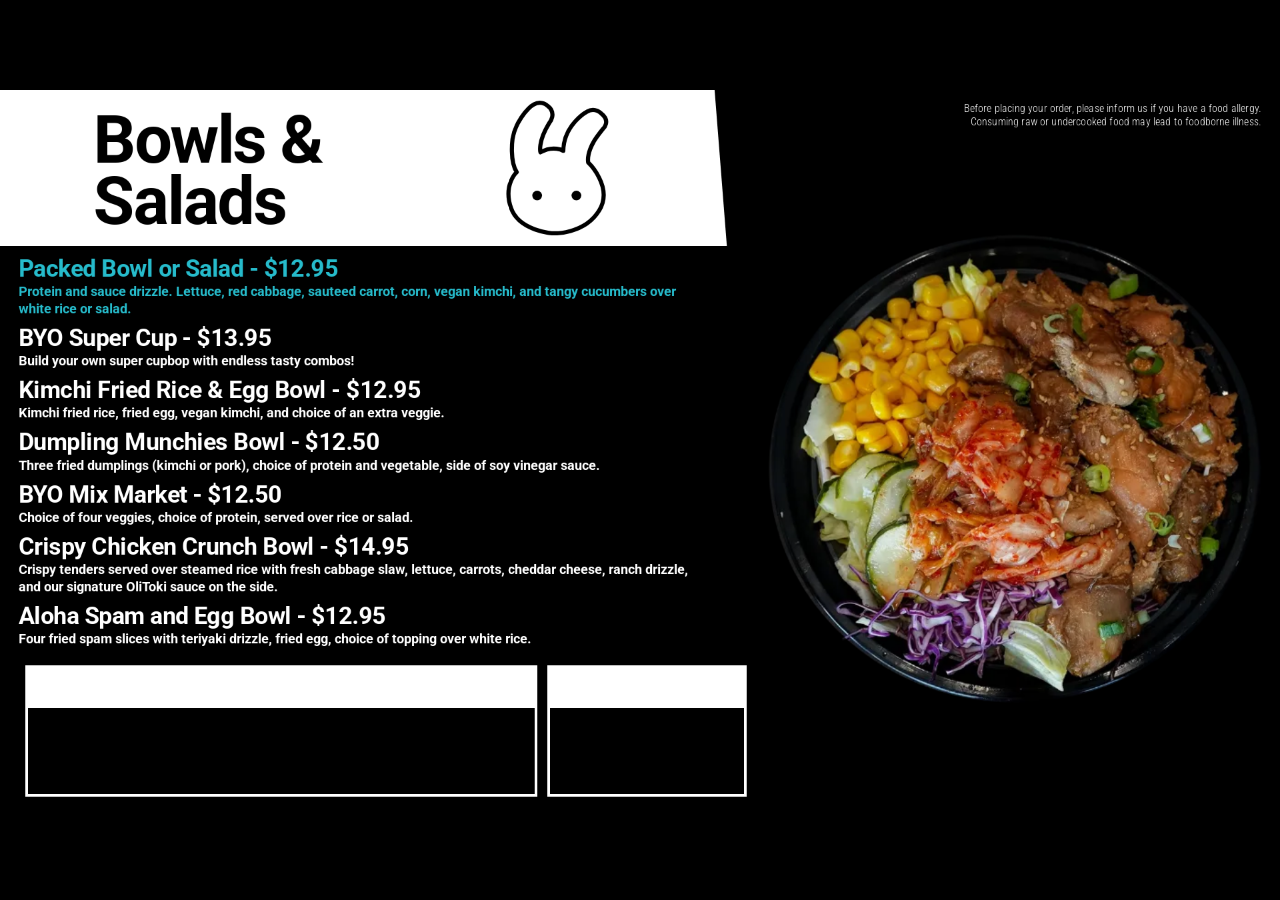
==== index.html @ 6763c14c "QA: 2026-11-02 Implement Holiday Roulette Feature in Holiday Theme (pass 7)" ====
<!DOCTYPE html>
<html lang="en">
<head>
  <meta charset="UTF-8" />
  <meta name="viewport" content="width=device-width, initial-scale=1.0" />
  <title>Toki Menu</title>
  <link rel="preconnect" href="https://fonts.googleapis.com" />
  <link rel="preconnect" href="https://fonts.gstatic.com" crossorigin />
  <link href="https://fonts.googleapis.com/css2?family=Roboto:wght@100;400;700;900&family=Roboto+Condensed:wght@300;700&family=Poppins:wght@300;400;700;900&display=swap" rel="stylesheet" />
  <link rel="stylesheet" href="css/motion.css?v=20260820veil12" />
  <link rel="stylesheet" href="css/menu.css?v=20261103hr8" />
  <link rel="stylesheet" href="css/system-font.css?v=20260814font3" />
</head>
<body>
  <div id="stage">
    <!-- Layer 1: galaxy background (rear-most) -->
    <div id="galaxy" aria-hidden="true">
      <img class="galaxy-layer active" id="galaxy-a" alt="" draggable="false" />
      <img class="galaxy-layer" id="galaxy-b" alt="" draggable="false" />
    </div>

    <!-- Layer 2: frame (vector — white header + black panel, diagonal cutout) -->
    <div id="frame" aria-hidden="true">
      <svg xmlns="http://www.w3.org/2000/svg" viewBox="0 0 1920 1080" width="1920" height="1080" preserveAspectRatio="none">
        <!--
          Edge of opaque frame: x = 1071.925 + 0.078335 * y  (fit from frame.png @ 1920×1080)
          Header / panel split at y = 234
        -->
        <polygon class="frame-header" points="0,0 1071.9,0 1090.3,234 0,234" />
        <polygon class="frame-panel" points="0,234 1090.3,234 1156.5,1080 0,1080" />
      </svg>
    </div>

    <!-- Layer 3: logo -->
    <div id="logo" role="img" aria-label="Toki">
      <svg class="logo-mark" xmlns="http://www.w3.org/2000/svg" viewBox="0 0 146.7 193.9" width="100%" height="100%" preserveAspectRatio="xMidYMid meet" aria-hidden="true">
        <path class="logo-outline" d="M124.5,61.3s3.2-6.5,14.6-20.7c0,0,11.8-11-2.5-22.2,0,0-8.8-9.6-20.5-2.6,0,0-33.6,18.4-34.2,56.4,0,0-14.1-8.7-32.8,2.1,0,0-4.4-14.6,12.8-42.4,0,0,11.4-13.7-2.5-24.4,0,0-12.3-12.7-28.3,4.7,0,0-18.2,17.4-22.3,43.3,0,0-4.3,31.7,6.1,47.4,0,0-19.8,17.9-8.3,51.5,11.5,33.6,59.7,36.5,59.7,36.5,0,0,45.5,2.6,67.2-32.6,21.1-34.1-15.7-69.2-15.7-69.2-2.1-13.8,7.5-29.1,7.5-29.1"/>
        <circle class="logo-eye" cx="100.8" cy="136.6" r="7"/>
        <circle class="logo-eye" cx="44.3" cy="136.6" r="7"/>
      </svg>
      <img class="logo-costume" alt="" hidden draggable="false" />
    </div>

    <!-- Title in white header area -->
    <h1 id="menu-title"></h1>

    <!-- Allergy / food safety disclaimer (top-right) -->
    <p id="disclaimer">Before placing your order, please inform us if you have a food allergy.<br />Consuming raw or undercooked food may lead to foodborne illness.</p>

    <!-- Beta indicator badge (top-left, visible only in beta mode) -->
    <div id="beta-badge" class="beta-badge" hidden>BETA</div>

    <!-- Menu item list in black panel -->
    <div id="menu-list" role="list"></div>

    <!-- Optional Protein / Sauces footer (shared sheets; toggled per board) -->
    <div id="footer-boxes">
      <div id="protein-box" class="info-box">
        <svg class="info-box-shell" viewBox="0 0 768 197" preserveAspectRatio="none" aria-hidden="true">
          <rect class="shell-outer" width="768" height="197" />
          <rect class="shell-body" x="4" y="64" width="760" height="129" />
        </svg>
        <div class="info-box-header">
          <span class="info-box-title" id="protein-title"></span>
          <span class="info-box-subtitle" id="protein-subtitle"></span>
        </div>
        <div class="info-box-body" id="protein-body"></div>
      </div>
      <div id="sauces-box" class="info-box">
        <svg class="info-box-shell" viewBox="0 0 299 197" preserveAspectRatio="none" aria-hidden="true">
          <rect class="shell-outer" width="299" height="197" />
          <rect class="shell-body" x="4" y="64" width="291" height="129" />
        </svg>
        <div class="info-box-header">
          <span class="info-box-title" id="sauces-title"></span>
          <span class="info-box-subtitle" id="sauces-subtitle"></span>
        </div>
        <div class="info-box-body" id="sauces-body"></div>
      </div>
      <div id="footer-drinks-box" class="info-box" hidden>
        <svg class="info-box-shell" viewBox="0 0 350 197" preserveAspectRatio="none" aria-hidden="true">
          <rect class="shell-outer" width="350" height="197" />
          <rect class="shell-body" x="4" y="64" width="342" height="129" />
        </svg>
        <div class="info-box-header">
          <span class="info-box-title" id="footer-drinks-title"></span>
          <span class="info-box-subtitle" id="footer-drinks-subtitle"></span>
        </div>
        <div class="info-box-body" id="footer-drinks-body"></div>
      </div>
      <div id="veggies-box" class="info-box" hidden>
        <svg class="info-box-shell" viewBox="0 0 350 197" preserveAspectRatio="none" aria-hidden="true">
          <rect class="shell-outer" width="350" height="197" />
          <rect class="shell-body" x="4" y="64" width="342" height="129" />
        </svg>
        <div class="info-box-header">
          <span class="info-box-title" id="veggies-title"></span>
          <span class="info-box-subtitle" id="veggies-subtitle"></span>
        </div>
        <div class="info-box-body" id="veggies-body"></div>
      </div>
    </div>

    <!-- Layer 4: plate object (img inherits motion) + Family Portrait -->
    <div id="hero-wrap">
      <div id="hero-plate" hidden>
        <div class="hero-anim">
          <img id="hero" alt="" draggable="false" />
        </div>
        <!-- New badge: plate child (inherits opacity fade; not in .hero-anim so no Ken Burns) -->
        <div id="new-sticker" hidden>
          <img
            class="new-sticker-shadow"
            src="assets/stickers/Sticker-Shadow.webp"
            alt=""
            draggable="false"
            aria-hidden="true"
          />
          <div class="new-sticker-body">
            <img
              class="new-sticker-body-img"
              src="assets/stickers/Sticker-Body.webp"
              alt=""
              draggable="false"
              aria-hidden="true"
            />
            <span class="new-sticker-tint" aria-hidden="true"></span>
          </div>
          <span class="new-sticker-label">New!</span>
        </div>
      </div>
    </div>
    <div id="family-portrait-stage" hidden aria-hidden="true"></div>
  </div>

  <!-- config.js → Google Sheet ID. menu-data.js = offline fallback only. -->
  <script src="js/env.js?v=20260818dep1"></script>
  <script src="js/data-source.js?v=20260817api1"></script>
  <script src="js/config.js?v=20260810veggies1"></script>
  <script src="js/menu-data.js?v=20260805fix1"></script>
  <script src="js/live-stamp.js?v=toki1"></script>
  <script src="js/build-info.js?v=toki1"></script>
  <script src="js/version.js?v=toki1"></script>
  <script src="js/portrait-lattice.js?v=20260817m3"></script>
  <script src="js/motion.js?v=20260828rf1"></script>
  <script src="js/box-pack.js?v=20260823boxpack8"></script>
  <script src="js/menuimg.js?v=20260828rf1"></script>
  <script src="js/weather-widget.js?v=20261102hr1"></script>
  <script src="js/halloween.js?v=20261007splash6"></script>
  <script src="js/christmas.js?v=20261102hr6"></script>
  <script src="js/closed-status.js?v=20261005h4"></script>
  <script src="js/holiday-splash.js?v=20261008splash3"></script>
  <script src="js/holiday-roulette.js?v=20261103hr7"></script>
  <script src="js/menu.js?v=20261103hr7"></script>
</body>
</html>
---- css/motion.css ----
/**
 * Board presentation treatments — live menu AND Menu Manager.
 * Layout (size / position) stays in menu.css / manager.css.
 * These rules ARE the Ken Burns / Slideshow animation.
 */

@property --hero-zoom {
  syntax: "<number>";
  inherits: true;
  initial-value: 1;
}

:root {
  --ease-standard: cubic-bezier(0.4, 0, 0.2, 1);
  --ease-fade: cubic-bezier(0.4, 0, 0.2, 1);
  --ease-out: cubic-bezier(0.22, 1, 0.36, 1);
  --ease-in: cubic-bezier(0.4, 0, 1, 1);
  --dur-mid: 0.45s;
  --dur-encore-zoom: 3.4s;
  --hero-zoom: 1;
  --hero-zoom-min: 0.93;
  --hero-zoom-max: 1;
}

#hero-plate {
  opacity: 0;
  /* Engine overrides via --motion-opacity-in / --motion-opacity-out */
  transition: opacity var(--motion-opacity-in, var(--dur-mid)) var(--ease-fade);
}

#hero-plate.visible {
  opacity: 1;
}

/* Only the photo (and multi lattice) zoom — not the New sticker sibling */
#hero-plate .hero-anim {
  transform-origin: center center;
  transform: scale(var(--hero-zoom, 1));
  /* Punch-out default; engine sets inline for exact Beta digits */
  transition: transform var(--motion-punch-out, var(--dur-mid)) var(--ease-fade);
}

#hero-plate.is-kb-in .hero-anim {
  /* Punch-in: Beta Motion "Punch-In Time" via --motion-punch-in */
  transition: transform var(--motion-punch-in, var(--dur-encore-zoom))
    var(--ease-out);
}

@property --encore-hole-pinch {
  syntax: "<length>";
  inherits: true;
  initial-value: 0px;
}

@property --encore-zoom {
  syntax: "<number>";
  inherits: true;
  initial-value: 1;
}

:root {
  --encore-zoom: 1;
  --encore-zoom-to: 1.24;
  --encore-hole-pinch: 0px;
  --encore-veil-color: #000000;
  --motion-veil: 1.7s;
  --veil-extend: 20px;
  --veil-shadow-filter: drop-shadow(18px 22px 2px rgba(0, 0, 0, 0.5));
}

#family-portrait-stage {
  --encore-veil-color: #000000;
  opacity: 0;
  transition: opacity var(--dur-mid) var(--ease-fade);
}

#family-portrait-stage.visible {
  opacity: 1;
}

#family-portrait-stage .family-portrait-rig {
  transform-origin: var(--encore-hole-x, 50%) var(--encore-hole-y, 50%);
  transform: scale(var(--encore-zoom, 1));
  transition: transform var(--motion-punch-in, var(--dur-encore-zoom))
    var(--ease-out);
}

#family-portrait-stage.is-zoom-out .family-portrait-rig {
  transition: transform var(--motion-punch-out, var(--dur-slow, 1.05s))
    var(--ease-fade);
}

html.encore-veil-detached #family-portrait-stage,
#family-portrait-stage.encore-veil-detached {
  overflow: visible;
}

html.encore-veil-detached #family-portrait-stage .family-portrait-rig,
#family-portrait-stage.encore-veil-detached .family-portrait-rig {
  z-index: 1;
}

#family-portrait-stage .family-portrait-sticker-rig {
  position: absolute;
  inset: 0;
  z-index: 6;
  isolation: isolate;
  pointer-events: none;
  overflow: visible;
  /* Camera only — badge opacity is on the sticker, same clock as the veil. */
  transform-origin: var(--encore-hole-x, 50%) var(--encore-hole-y, 50%);
  transform: scale(var(--encore-zoom, 1));
  transition: transform var(--motion-punch-in, var(--dur-encore-zoom))
    var(--ease-out);
}

#family-portrait-stage.is-zoom-out .family-portrait-sticker-rig {
  transition: transform var(--motion-punch-out, var(--dur-slow, 1.05s))
    var(--ease-fade);
}

/* Same is-dimmed + --motion-veil as .family-portrait-veil. Inactive badges
   stay at 0; Punch-In swaps is-active while undimmed, then house lights
   fade the active New sticker in. */
#family-portrait-stage .family-portrait-sticker-rig .family-portrait-sticker {
  opacity: 0;
  transition: opacity var(--motion-veil, var(--dur-slow, 1.05s)) var(--ease-fade);
}

#family-portrait-stage.is-dimmed
  .family-portrait-sticker-rig
  .family-portrait-slot.is-active
  .family-portrait-sticker {
  opacity: 1;
}

#family-portrait-stage .family-portrait-veil {
  position: absolute;
  inset: calc(-1 * var(--veil-extend, 20px));
  z-index: 2;
  pointer-events: none;
  opacity: 0;
  /* Hole pinch is JS-owned (same easeUnit as --encore-zoom). CSS-easing
     --encore-hole-pinch here double-eased the 30fps stepper into a slow
     linear close, and radial-gradient circle size does not interpolate. */
  transition: opacity var(--motion-veil, var(--dur-slow, 1.05s)) var(--ease-fade);
  transform: translateZ(0);
  --veil-hole-x: calc(
    var(--encore-hole-x, 50%) + var(--veil-extend, 20px)
  );
  --veil-hole-y: calc(
    var(--encore-hole-y, 50%) + var(--veil-extend, 20px)
  );
}

#family-portrait-stage.encore-spot-hard .family-portrait-veil {
  mix-blend-mode: normal;
  background: radial-gradient(
    circle
      max(
        40px,
        calc(var(--encore-hole-r, 160px) - var(--encore-hole-pinch, 0px))
      )
      at var(--veil-hole-x) var(--veil-hole-y),
    rgba(0, 0, 0, 0) 0%,
    rgba(0, 0, 0, 0) 99%,
    var(--encore-veil-color, #000) 100%
  );
}

#family-portrait-stage.encore-spot-hard.is-dimmed .family-portrait-veil {
  opacity: 1;
}

#family-portrait-stage.encore-spot-hard-shadow .family-portrait-veil {
  filter: var(--veil-shadow-filter, none);
}

#family-portrait-stage.veil-filter-parked .family-portrait-veil {
  filter: none;
}

#family-portrait-stage.encore-spot-soft .family-portrait-veil {
  mix-blend-mode: multiply;
  background: radial-gradient(
    circle calc(var(--encore-hole-r, 160px) * 1.85)
      at var(--veil-hole-x) var(--veil-hole-y),
    transparent 0%,
    transparent 8%,
    color-mix(in srgb, var(--encore-veil-color, #000) 12%, transparent) 18%,
    color-mix(in srgb, var(--encore-veil-color, #000) 28%, transparent) 30%,
    color-mix(in srgb, var(--encore-veil-color, #000) 48%, transparent) 42%,
    color-mix(in srgb, var(--encore-veil-color, #000) 68%, transparent) 55%,
    color-mix(in srgb, var(--encore-veil-color, #000) 85%, transparent) 70%,
    var(--encore-veil-color, #000) 88%,
    var(--encore-veil-color, #000) 100%
  );
}

#family-portrait-stage.encore-spot-soft.is-dimmed .family-portrait-veil {
  opacity: 0.88;
}

#family-portrait-stage.encore-spot-color-highlight .family-portrait-veil {
  mix-blend-mode: normal;
}

#family-portrait-stage.encore-spot-soft.encore-spot-color-highlight.is-dimmed
  .family-portrait-veil {
  opacity: 0.9;
}

html.encore-veil-detached #family-portrait-stage .family-portrait-veil,
#family-portrait-stage.encore-veil-detached .family-portrait-veil {
  z-index: 2;
}

/* Detached: bake camera zoom into hole radius (old nested-scale size). */
html.encore-veil-detached #family-portrait-stage.encore-spot-hard .family-portrait-veil,
#family-portrait-stage.encore-veil-detached.encore-spot-hard .family-portrait-veil {
  background: radial-gradient(
    circle
      max(
        40px,
        var(
          --encore-hole-paint-r,
          calc(
            var(--encore-zoom, 1) *
              (var(--encore-hole-r, 160px) - var(--encore-hole-pinch, 0px))
          )
        )
      )
      at var(--veil-hole-x) var(--veil-hole-y),
    rgba(0, 0, 0, 0) 0%,
    rgba(0, 0, 0, 0) 99%,
    var(--encore-veil-color, #000) 100%
  );
}

html.encore-veil-detached #family-portrait-stage.encore-spot-soft .family-portrait-veil,
#family-portrait-stage.encore-veil-detached.encore-spot-soft .family-portrait-veil {
  background: radial-gradient(
    circle
      var(
        --encore-hole-soft-r,
        calc(var(--encore-zoom, 1) * var(--encore-hole-r, 160px) * 1.85)
      )
      at var(--veil-hole-x) var(--veil-hole-y),
    transparent 0%,
    transparent 8%,
    color-mix(in srgb, var(--encore-veil-color, #000) 12%, transparent) 18%,
    color-mix(in srgb, var(--encore-veil-color, #000) 28%, transparent) 30%,
    color-mix(in srgb, var(--encore-veil-color, #000) 48%, transparent) 42%,
    color-mix(in srgb, var(--encore-veil-color, #000) 68%, transparent) 55%,
    color-mix(in srgb, var(--encore-veil-color, #000) 85%, transparent) 70%,
    var(--encore-veil-color, #000) 88%,
    var(--encore-veil-color, #000) 100%
  );
}
---- css/menu.css ----
/* Interpolate Hard-spotlight hole pinch with the Encore zoom clock. */
@property --encore-hole-pinch {
  syntax: "<length>";
  inherits: true;
  initial-value: 0px;
}

/* TokiMenu — fixed 1920×1080 digital menu board */

*,
*::before,
*::after {
  box-sizing: border-box;
  margin: 0;
  padding: 0;
}

html,
body {
  width: 100%;
  height: 100%;
  overflow: hidden;
  background: #000;
  font-family: var(--toki-font);
  font-weight: 700;
}

:root {
  --toki-font: "Roboto", system-ui, sans-serif;
  --toki-font-condensed: "Roboto Condensed", "Roboto", system-ui, sans-serif;
  --toki-font-scale: 1;
  /* Theme (Style sheet): Main was black, Secondary was white */
  --main-color: #000000;
  --secondary-color: #ffffff;
  --highlight: #26bbcb;
  --highlight-special: #fff900;
  --highlight-new: var(--highlight-special); /* legacy alias */
  --stripe-1: var(--main-color);
  --stripe-2: var(--secondary-color);
  --bg-pattern-1: var(--main-color);
  --bg-pattern-2: var(--secondary-color);
  --announcement-bg: var(--main-color);
  --menu-scale: 1;
  --stage-w: 1920px;
  --stage-h: 1080px;
  /* Frame geometry at 1920×1080 (frame asset is 3840×2160) */
  --header-h: 234px;
  --panel-right: 1114px;
  /* Stripe / BG pattern geometry (reused by #stripes and #bg-pattern) */
  --stripe-width: 93px;
  --stripe-period: 186px;
  --stripe-angle: -51.5deg;
  /* Calibrated against Menu Mockup No BG.png */
  --list-pad-x: 28px;
  --list-pad-top: 16px;
  --list-pad-bottom: 20px;

  /*
    Motion tokens — single place to polish all fades / transitions.
    CSS has no shared “ease” registry beyond custom properties; JS galaxy
    crossfade mirrors --ease-fade (see setOpacity in menu.js).
  */
  --ease-standard: cubic-bezier(0.4, 0, 0.2, 1); /* Material-ish in-out */
  --ease-fade: cubic-bezier(0.4, 0, 0.2, 1); /* opacity crossfades */
  --ease-out: cubic-bezier(0.22, 1, 0.36, 1); /* reveals / settle */
  --ease-in: cubic-bezier(0.4, 0, 1, 1); /* exits */
  --dur-instant: 0.28s; /* list highlight color */
  --dur-fast: 0.35s; /* announcement body */
  --dur-mid: 0.45s; /* hero / sticker / portrait show */
  --dur-slow: 1.05s; /* encore veil + punch-out ease */
  --dur-crossfade: 1.2s; /* galaxy dual-layer */
  /* Encore bow Punch-in only (long Ken Burns push). Not Family Portrait Wind-up. */
  --dur-encore-zoom: 3.4s;
  /* FP / segment Wind-up Zoom Reveal (peak→1×). Snappy; was wrongly sharing 3.4s. */
  --dur-fp-windup: 0.7s;
  --encore-zoom: 1;
  --encore-hole-pinch: 0px;
  /* Veil box hangs past the stage so a near-edge Hard hole stays a circle. */
  --veil-extend: 20px;
  /* Hard_Shadow only; set from Beta Veil Shadow Settings (defaults 18/22/3/2/0.5). */
  --veil-shadow-filter: drop-shadow(18px 22px 2px rgba(0, 0, 0, 0.5));
  /* Peak scale for Encore bows / FP intro (higher = closer push-in) */
  --encore-zoom-to: 1.24;
  /* Slideshow hero Ken Burns: max = current size; min ≈ 7% smaller */
  --hero-zoom: 1;
  --hero-zoom-min: 0.93;
  --hero-zoom-max: 1;
}

#stage {
  position: absolute;
  /* JS scaleStageToWindow() recenters with top/left 50% + translate(-50%,-50%) */
  top: 50%;
  left: 50%;
  width: var(--stage-w);
  height: var(--stage-h);
  overflow: hidden;
  background: #000;
  transform-origin: center center;
  transform: translate(-50%, -50%);
  will-change: transform;
}

/* ---------- Layer 1: stage background ----------
   Always: solid plate on #galaxy (BG Color).
   Optional: scrolling images on top with blur / opacity / mix-blend-mode.
   .is-solid = color only (no image). .has-blur = filter active (not blur(0)).
*/
#galaxy {
  position: absolute;
  inset: 0;
  z-index: 1;
  overflow: hidden;
  pointer-events: none;
  background-color: #000000;
  /* Isolate so image blend modes only mix with this plate, not the frame */
  isolation: isolate;
  --bg-image-blur: none;
  --bg-image-opacity: 1;
  --bg-image-blend: normal;
}

#galaxy.is-solid .galaxy-layer {
  display: none !important;
}

/* Announcements BG Color Override: solid plate, no wallpaper bitmaps. */
body.ann-solid-bg #galaxy-a,
body.ann-solid-bg #galaxy-b {
  display: none !important;
  filter: none !important;
  will-change: auto !important;
}

/* Encore + collage: image lives on the portrait rig; hide free galaxy layers
   (solid plate stays). Saves pan RAF work and locks BG to Ken Burns zoom. */
#galaxy.encore-scaffold-bg .galaxy-layer {
  opacity: 0 !important;
  transition: none !important;
}

.galaxy-layer {
  position: absolute;
  top: 50%;
  left: 0;
  height: 120%;
  width: auto;
  min-width: 120%;
  max-width: none;
  object-fit: cover;
  object-position: center center;
  transform: translate3d(0, -50%, 0);
  opacity: 0;
  filter: var(--bg-image-blur, none);
  mix-blend-mode: var(--bg-image-blend, normal);
  will-change: transform, opacity;
  user-select: none;
  pointer-events: none;
}

/* Only promote filter compositing when blur is actually on */
#galaxy.has-blur .galaxy-layer {
  will-change: transform, opacity, filter;
}

.galaxy-layer.active {
  /* Peak opacity set inline by JS (respects BG Opacity 0–1) */
  opacity: var(--bg-image-opacity, 1);
}

.galaxy-layer.fading-in {
  transition: opacity var(--dur-crossfade) var(--ease-fade);
}

.galaxy-layer.fading-out {
  opacity: 0;
  transition: opacity var(--dur-crossfade) var(--ease-fade);
}

/* ---------- Layer 2: frame (inline SVG vectors) ---------- */
#frame {
  position: absolute;
  inset: 0;
  z-index: 2;
  width: 100%;
  height: 100%;
  pointer-events: none;
  user-select: none;
}

#frame svg {
  display: block;
  width: 100%;
  height: 100%;
}

/* Frame: Secondary = header fill, Main = panel body.
   fill transition shared with logo/title under body.fp-alpha-header-hl
   (see FP_ALPHA_OVERVIEW_HL in menu.js). */
#frame .frame-header {
  fill: var(--secondary-color);
  transition: fill var(--motion-highlight, var(--dur-mid)) var(--ease-fade);
}

#frame .frame-panel {
  fill: var(--main-color);
}

/* ---------- Layer 3: logo (inline SVG — stroke/eyes use Main Color) ----------
   Template-matched to mockup: ~156×202 at (758, 16).
*/
#logo {
  position: absolute;
  z-index: 3;
  top: 16px;
  left: 758px;
  width: 156px;
  height: 202px;
  pointer-events: none;
  user-select: none;
  overflow: visible;
}

#logo svg,
#logo .logo-mark {
  display: block;
  width: 100%;
  height: 100%;
}

#logo .logo-costume {
  display: none;
  width: 100%;
  height: 100%;
  object-fit: contain;
  object-position: center bottom;
}

body.theme-halloween #logo {
  width: 210px;
  height: 210px;
}

body.theme-halloween #logo .logo-mark {
  display: none;
}

body.theme-halloween #logo .logo-costume {
  display: block;
}

#logo .logo-outline {
  fill: none;
  stroke: var(--main-color);
  stroke-linecap: round;
  stroke-linejoin: round;
  stroke-width: 6px;
  transition: stroke var(--motion-highlight, var(--dur-mid)) var(--ease-fade);
}

#logo .logo-eye {
  fill: var(--main-color);
  transition: fill var(--motion-highlight, var(--dur-mid)) var(--ease-fade);
}

/*
  Alpha FP overview — FP_ALPHA_OVERVIEW_HL === "header"
  One body class, one --motion-highlight clock, simultaneous:
    header fill → Highlight
    menu title + logo vector → Secondary
*/
body.fp-alpha-header-hl #frame .frame-header {
  fill: var(--item-highlight, var(--highlight));
}
body.fp-alpha-header-hl #menu-title,
body.fp-alpha-header-hl #menu-title.active,
body.fp-alpha-header-hl #menu-title.hl-on,
body.presentation-engine.fp-alpha-header-hl #menu-title,
body.presentation-engine.fp-alpha-header-hl #menu-title.active,
body.presentation-engine.fp-alpha-header-hl #menu-title.active.hl-on,
body.presentation-engine.fp-alpha-header-hl #menu-title.hl-on {
  color: var(--secondary-color);
  opacity: 1;
}
body.fp-alpha-header-hl #logo .logo-outline {
  stroke: var(--secondary-color);
}
body.fp-alpha-header-hl #logo .logo-eye {
  fill: var(--secondary-color);
}

/* ---------- Title ----------
   Mockup ink starts ~x 142–147; two lines ~77–80px tall
*/
#menu-title {
  position: absolute;
  z-index: 4;
  top: 18px;
  left: 140px;
  width: 600px;
  height: calc(var(--header-h) - 28px);
  color: var(--main-color);
  font-family: var(--toki-font);
  font-weight: 700;
  font-size: calc(104px * var(--toki-font-scale, 1));
  line-height: 0.92;
  letter-spacing: -0.025em;
  display: flex;
  align-items: center;
  overflow: hidden;
  pointer-events: none;
  white-space: pre-line;
  /* Family Portrait: color ease main ↔ highlight (same clock as list items) */
  transition: color var(--motion-highlight, var(--dur-mid)) var(--ease-fade);
  opacity: 1;
}

/* FP overview (and any active title highlight): Highlight color, not Special */
#menu-title.active,
#menu-title.hl-on {
  color: var(--item-highlight, var(--highlight));
  opacity: 1;
}

/* ---------- Allergy disclaimer (top-right, over galaxy / hero) ----------
   Color: --disclaimer-color from JS (Main vs Secondary by contrast on BG).
   z-index above Family Portrait (5) so Show Version stays readable in Encore. */
#disclaimer {
  position: absolute;
  z-index: 8;
  top: 18px;
  right: 28px;
  /* Wide enough for each sentence on one line at 16px Condensed Light */
  max-width: 720px;
  width: max-content;
  margin: 0;
  color: var(--disclaimer-color, #ffffff);
  font-family: var(--toki-font-condensed);
  font-weight: 300;
  font-size: calc(16px * var(--toki-font-scale, 1));
  line-height: 1.25;
  letter-spacing: 0.01em;
  text-align: right;
  white-space: nowrap;
  pointer-events: none;
  user-select: none;
  text-shadow: 0 1px 3px rgba(0, 0, 0, 0.45);
}

/* Show Version: commit stamp replaces allergy copy in the same slot */
#disclaimer.is-version {
  font-weight: 400;
  font-size: 16px;
  letter-spacing: 0.02em;
  max-width: min(900px, 58vw);
  overflow: hidden;
  text-overflow: ellipsis;
}

/* ---------- Beta indicator badge (top-left corner when beta mode active) ----------
   Restored per feature request. Small, non-intrusive pill shown only on beta catalog
   or ?beta param. Uses condensed font to match disclaimer. Positioned left of disclaimer
   so both top indicators are visible together. Red accent for visibility on any BG.
   z-index above most content but below HUD. */
.beta-badge {
  position: absolute;
  z-index: 9;
  top: 18px;
  left: 28px;
  background: #e74c3c;
  color: #ffffff;
  font-family: var(--toki-font-condensed, system-ui, -apple-system, BlinkMacSystemFont, "Segoe UI", Roboto, sans-serif);
  font-size: 12.5px;
  font-weight: 700;
  letter-spacing: 0.12em;
  padding: 3.5px 13px 4px;
  border-radius: 20px;
  box-shadow: 0 3px 8px rgba(0, 0, 0, 0.35),
              inset 0 1px 0 rgba(255,255,255,0.25);
  text-shadow: 0 1px 2px rgba(0,0,0,0.6);
  white-space: nowrap;
  pointer-events: none;
  user-select: none;
  line-height: 1;
  opacity: 0.92;
}

.beta-badge:hover {
  opacity: 1;
}

/* ---------- Menu list ----------
   Larger type to fill the black panel (mockup name ~34–40px, desc ~22px)
*/
#menu-list {
  position: absolute;
  z-index: 4;
  top: var(--header-h);
  left: 0;
  width: var(--panel-right);
  height: calc(var(--stage-h) - var(--header-h));
  padding: var(--list-pad-top) 48px var(--list-pad-bottom) var(--list-pad-x);
  overflow: hidden;
  display: flex;
  flex-direction: column;
  /* JS sets center when the list is shorter than the panel; else flex-start */
  justify-content: flex-start;
  /* Gap scales with type so fewer items still look even, without overflowing */
  gap: calc(12px * var(--menu-scale));
  pointer-events: none;
}

.menu-item {
  color: var(--secondary-color);
  font-family: var(--toki-font);
  font-weight: 700;
  /* Engine sets --motion-highlight to Punch-Out / Punch-In duration */
  transition: color var(--motion-highlight, var(--dur-mid)) var(--ease-fade);
  flex-shrink: 0;
}

.menu-item.active {
  color: var(--item-highlight, var(--highlight));
}

/*
  Motion engine highlights (COLOR only, never opacity on text):
  - Punch-in: base → highlight over Punch-Out duration
  - Punch-out: highlight → base over same Punch-Out duration
  - Menu title (#menu-title): base is --main-color (Family Portrait overview)
  - List/box items: base is --secondary-color
*/
body.presentation-engine #menu-title {
  color: var(--main-color);
  opacity: 1;
  transition: color var(--motion-highlight, var(--dur-mid)) var(--ease-fade);
}
body.presentation-engine #menu-title.active,
body.presentation-engine #menu-title.active.hl-on,
body.presentation-engine #menu-title.hl-on {
  color: var(--item-highlight, var(--highlight));
  opacity: 1;
}
body.presentation-engine .menu-item {
  color: var(--secondary-color);
  opacity: 1;
  transition: color var(--motion-highlight, var(--dur-mid)) var(--ease-fade);
}
body.presentation-engine .menu-item.active,
body.presentation-engine .menu-item.active.hl-on {
  color: var(--item-highlight, var(--highlight));
  opacity: 1;
}
body.presentation-engine #protein-box .box-col-item,
body.presentation-engine #sauces-box .box-col-item,
body.presentation-engine #footer-drinks-box .box-col-item,
body.presentation-engine #veggies-box .box-col-item,
body.presentation-engine #protein-box .wrap-item,
body.presentation-engine #sauces-box .wrap-item,
body.presentation-engine #footer-drinks-box .wrap-item,
body.presentation-engine #veggies-box .wrap-item {
  opacity: 1;
  transition: color var(--motion-highlight, var(--dur-mid)) var(--ease-fade);
}
body.presentation-engine #protein-box .box-col-item.active,
body.presentation-engine #sauces-box .box-col-item.active,
body.presentation-engine #footer-drinks-box .box-col-item.active,
body.presentation-engine #veggies-box .box-col-item.active,
body.presentation-engine #protein-box .wrap-item.active,
body.presentation-engine #sauces-box .wrap-item.active,
body.presentation-engine #footer-drinks-box .wrap-item.active,
body.presentation-engine #veggies-box .wrap-item.active,
body.presentation-engine #protein-box .box-col-item.active.hl-on,
body.presentation-engine #sauces-box .box-col-item.active.hl-on,
body.presentation-engine #footer-drinks-box .box-col-item.active.hl-on,
body.presentation-engine #veggies-box .box-col-item.active.hl-on,
body.presentation-engine #protein-box .wrap-item.active.hl-on,
body.presentation-engine #sauces-box .wrap-item.active.hl-on,
body.presentation-engine #footer-drinks-box .wrap-item.active.hl-on,
body.presentation-engine #veggies-box .wrap-item.active.hl-on {
  color: var(--item-highlight, var(--highlight));
  opacity: 1;
}

/*
  Static presentation (body.presentation-static):
  - Hero / collage: no motion transitions
  - Highlights: .hl-on drives opacity 0→1 (and color); only opacity animation allowed
*/
body.presentation-static .menu-item {
  color: var(--secondary-color);
  opacity: 1;
  transition: opacity 0.35s var(--ease-fade);
}
body.presentation-static .menu-item.active {
  color: var(--item-highlight, var(--highlight));
  /* Stay at 0 until .hl-on so we get a real opacity fade-in */
  opacity: 0;
}
body.presentation-static .menu-item.active.hl-on {
  opacity: 1;
}
body.presentation-static #hero-plate,
body.presentation-static #hero-plate .hero-anim,
body.presentation-static #hero-plate.visible,
body.presentation-static #family-portrait-stage,
body.presentation-static #family-portrait-stage.visible,
body.presentation-static #family-portrait-stage .family-portrait-rig {
  transition: none !important;
}
body.presentation-static #protein-box .box-col-item,
body.presentation-static #sauces-box .box-col-item,
body.presentation-static #footer-drinks-box .box-col-item,
body.presentation-static #veggies-box .box-col-item,
body.presentation-static #protein-box .wrap-item,
body.presentation-static #sauces-box .wrap-item,
body.presentation-static #footer-drinks-box .wrap-item,
body.presentation-static #veggies-box .wrap-item {
  color: inherit;
  opacity: 1;
  transition: opacity 0.35s var(--ease-fade);
}
body.presentation-static #protein-box .box-col-item.active,
body.presentation-static #sauces-box .box-col-item.active,
body.presentation-static #footer-drinks-box .box-col-item.active,
body.presentation-static #veggies-box .box-col-item.active,
body.presentation-static #protein-box .wrap-item.active,
body.presentation-static #sauces-box .wrap-item.active,
body.presentation-static #footer-drinks-box .wrap-item.active,
body.presentation-static #veggies-box .wrap-item.active {
  color: var(--item-highlight, var(--highlight));
  opacity: 0;
}
body.presentation-static #protein-box .box-col-item.active.hl-on,
body.presentation-static #sauces-box .box-col-item.active.hl-on,
body.presentation-static #footer-drinks-box .box-col-item.active.hl-on,
body.presentation-static #veggies-box .box-col-item.active.hl-on,
body.presentation-static #protein-box .wrap-item.active.hl-on,
body.presentation-static #sauces-box .wrap-item.active.hl-on,
body.presentation-static #footer-drinks-box .wrap-item.active.hl-on,
body.presentation-static #veggies-box .wrap-item.active.hl-on {
  opacity: 1;
}

.menu-item .item-line {
  font-size: calc(40px * var(--menu-scale) * var(--toki-font-scale, 1));
  line-height: 1.12;
  letter-spacing: -0.015em;
  /* One line only — fitMenuText shrinks --menu-scale for the longest name */
  white-space: nowrap;
}

.menu-item .item-desc {
  margin-top: calc(2px * var(--menu-scale));
  font-size: calc(22px * var(--menu-scale) * var(--toki-font-scale, 1));
  line-height: 1.28;
  letter-spacing: 0;
  max-width: 1020px;
}

/*
  Munchies typography (from PS mockup ratios):
  item name ~12.84pt, prices + parenthetical subtitles ~9.14pt
  → price/sub = 9.14/12.84 ≈ 0.712 of name size
  Tighter vertical gaps so type can scale larger with 14 items.
*/
.board-munchies #menu-list {
  height: calc(var(--stage-h) - var(--header-h));
  width: var(--panel-right);
  gap: calc(5px * var(--menu-scale));
  padding-top: 14px;
  padding-bottom: 14px;
}

.board-munchies .menu-item .item-line {
  /* Base name size; fitMenuText scales --menu-scale to fill panel */
  font-size: calc(38px * var(--menu-scale) * var(--toki-font-scale, 1));
  line-height: 1.08;
  letter-spacing: -0.02em;
  white-space: nowrap;
}

.board-munchies .item-name {
  font-family: var(--toki-font);
  font-weight: 700;
  font-size: 1em;
}

/* Subtitles + prices: smaller than name (PS 9.14 / 12.84) */
.board-munchies .item-paren-sub,
.board-munchies .item-prices {
  font-family: var(--toki-font);
  font-weight: 700;
  font-size: 0.712em;
  letter-spacing: -0.01em;
}

/* ---------- Layer 4: hero plate object ----------
   Plate owns opacity (slideshow fade). #new-sticker is a plate child so it
   inherits that fade, but lives outside .hero-anim so Ken Burns does not zoom it.
   Photos are 1500×1000 transparent; plate is oversized past stage right
   (left 870 + 1305 → 2175) so food can bleed off the edge.
*/
#hero-wrap {
  position: absolute;
  z-index: 5;
  left: 870px;
  top: 133px;
  width: 1305px;
  height: 870px;
  pointer-events: none;
  overflow: visible;
}

#hero-plate {
  position: relative;
  display: block;
  width: 1305px;
  height: 870px;
  pointer-events: none;
  user-select: none;
  overflow: visible; /* sticker hangs below plate box */
  /* opacity + transition: css/motion.css */
}

/* Author display:block can beat [hidden] on AbleSign / older WebViews. */
#hero-plate[hidden] {
  display: none !important;
}

/* Only the photo (and multi lattice) zoom — not the New sticker sibling */
#hero-plate .hero-anim {
  position: absolute;
  inset: 0;
  width: 100%;
  height: 100%;
  filter: drop-shadow(0 14px 32px rgba(0, 0, 0, 0.4));
  /* transform + transition: css/motion.css */
}

/* Food image is content only — no independent motion or shadow */
#hero {
  display: block;
  width: 100%;
  height: 100%;
  object-fit: fill; /* 1500×1000 → same 3:2 aspect */
  user-select: none;
}

/* Never paint the UA broken-image glyph (AbleSign ignores visibility:hidden).
   Empty spot until the bitmap has pixels; failed src is stripped in JS. */
#hero:not([src]),
#hero[src=""],
img[data-toki-broken="1"],
img.toki-await-decode:not(.toki-decoded) {
  display: none !important;
}

/*
  Multi-image menu item: FP lattice lives inside #hero-plate so fade + Ken Burns
  match single heroes. Position/size match #family-portrait-stage relative to
  #hero-wrap (left 870, top 133). Grid: fillPortraitPlates → buildPortraitLayout.
  See docs/FAMILY_PORTRAIT_LATTICE.md.
*/
#hero-plate .hero-multi-plates {
  position: absolute;
  left: 201.9px; /* 1071.9 − 870 */
  top: -133px;
  width: 848.1px;
  height: 1080px;
  pointer-events: none;
  overflow: visible;
  /* One collage shadow on the plate already; don't double-shadow multi */
  filter: none;
}

/* Board 4: hero-wrap left −255; FP stage at 0 → lattice offset +255 */
.board-drinks #hero-plate .hero-multi-plates {
  left: 255px;
  top: -133px;
  width: 848.1px;
  height: 1080px;
}

body.preview-wall #hero-plate {
  /* Keep wall lean; still allow subtle KB if enabled in JS */
  filter: none;
}

/* ---------- Family Portrait (Board 1 collage overview) ----------
   Photo side RIGHT of the frame diagonal cutout (matches #frame SVG):
     TL (1071.9, 0)  TR (1920, 0)
     BL (1156.5, 1080) BR (1920, 1080)
   AABB is left:1071.9 width:~848 height:1080; clip-path is the trapezoid.
   Lattice in JS uses the same edge math (row-wise left edge along the cutout).
*/
#family-portrait-stage {
  position: absolute;
  z-index: 5;
  /* Frame cutout x at y=0 (header polygon right tip) — boards 1–3 photo RIGHT */
  left: 1071.9px;
  top: 0;
  /* 1920 − 1071.9 */
  width: 848.1px;
  height: 1080px;
  pointer-events: none;
  overflow: hidden;
  opacity: 0;
  transition: opacity var(--dur-mid) var(--ease-fade);
  /* Trapezoid: full top, inset left edge at bottom (~84.6/848.1 ≈ 9.98%) */
  clip-path: polygon(0 0, 100% 0, 100% 100%, 9.98% 100%);
  -webkit-clip-path: polygon(0 0, 100% 0, 100% 100%, 9.98% 100%);
  /* Keep plate z-index / filters / blend modes inside this group */
  isolation: isolate;
}

/*
  Board 4 (photo LEFT): quarantine mirrored Hero Grid.
  Flat LEFT edge; diagonal cutout on the RIGHT (mirror of boards 1–3).
  Stage AABB left=0 width≈848.1; bottom right inset ~9.98%.
*/
.board-drinks #family-portrait-stage,
#family-portrait-stage.photo-left {
  left: 0;
  width: 848.1px;
  clip-path: polygon(0 0, 100% 0, 90.02% 100%, 0 100%);
  -webkit-clip-path: polygon(0 0, 100% 0, 90.02% 100%, 0 100%);
  --portrait-stage-left: 0px;
}

.board-drinks #family-portrait-stage .family-portrait-bg,
#family-portrait-stage.photo-left .family-portrait-bg {
  /* Scaffold BG aligns with stage origin when photo is on the left */
  left: 0;
}

/*
  Ken Burns rig: plates (+ optional BG) scale together.
  Default Encore parks the Spotlight Veil as a stage sibling of this
  camera. ?encore=old parks the veil on this node so the hole inherits
  camera scale. Detached hole radius is (holeR − pinch) × zoom.
  Origin = --encore-hole-x/y (per bow). Stage clips; rig zooms inside.
  Push-in: long ease-out. Pull-out (.is-zoom-out): same duration/easing as
  the veil fade so origin can retarget under the blackout (no snap).
*/
#family-portrait-stage .family-portrait-rig {
  position: absolute;
  inset: 0;
  transform-origin: var(--encore-hole-x, 50%) var(--encore-hole-y, 50%);
  transform: scale(var(--encore-zoom, 1));
  /* Engine sets --motion-punch-in for Encore camera push */
  transition: transform var(--motion-punch-in, var(--dur-encore-zoom))
    var(--ease-out);
  will-change: transform;
}

/* Default Encore: veil is a stage sibling of the camera, not a rig child.
   Clip the photos on the rig so the veil can hang past the trapezoid
   (Hard Shadow drop-shadow needs opaque surface OOB of the wedge). */
html.encore-veil-detached #family-portrait-stage,
#family-portrait-stage.encore-veil-detached {
  overflow: visible;
  clip-path: none;
  -webkit-clip-path: none;
  /* Behind #frame (2) so OOB veil / hole hang under the menu, not over it. */
  z-index: 1;
}

html.encore-veil-detached #family-portrait-stage .family-portrait-rig,
#family-portrait-stage.encore-veil-detached .family-portrait-rig {
  z-index: 1;
  overflow: hidden;
  clip-path: polygon(0 0, 100% 0, 100% 100%, 9.98% 100%);
  -webkit-clip-path: polygon(0 0, 100% 0, 100% 100%, 9.98% 100%);
}

/* Sticker lattice: same slot offsets as the photo grid, own camera
   (same --encore-zoom), ABOVE the veil / Encore BG. Camera only here —
   badge opacity lives on the sticker (same is-dimmed / --motion-veil as the veil). */
#family-portrait-stage .family-portrait-sticker-rig {
  position: absolute;
  inset: 0;
  z-index: 6;
  isolation: isolate;
  pointer-events: none;
  overflow: visible;
  transform-origin: var(--encore-hole-x, 50%) var(--encore-hole-y, 50%);
  transform: scale(var(--encore-zoom, 1));
  transition: transform var(--motion-punch-in, var(--dur-encore-zoom))
    var(--ease-out);
}

#family-portrait-stage.is-zoom-out .family-portrait-sticker-rig {
  transition: transform var(--motion-punch-out, var(--dur-slow)) var(--ease-fade);
}

#family-portrait-stage .family-portrait-sticker-rig .family-portrait-sticker {
  opacity: 0;
  transition: opacity var(--motion-veil, var(--dur-slow)) var(--ease-fade);
}

#family-portrait-stage.is-dimmed
  .family-portrait-sticker-rig
  .family-portrait-slot.is-active
  .family-portrait-sticker {
  opacity: 1;
}

html.encore-veil-detached body.board-drinks #family-portrait-stage .family-portrait-rig,
html.encore-veil-detached #family-portrait-stage.photo-left .family-portrait-rig,
body.board-drinks #family-portrait-stage.encore-veil-detached .family-portrait-rig,
#family-portrait-stage.encore-veil-detached.photo-left .family-portrait-rig {
  clip-path: polygon(0 0, 100% 0, 90.02% 100%, 0 100%);
  -webkit-clip-path: polygon(0 0, 100% 0, 90.02% 100%, 0 100%);
}

#family-portrait-stage.is-zoom-out .family-portrait-rig {
  /* Punch-out / ease back — engine may set --motion-punch-out */
  transition: transform var(--motion-punch-out, var(--dur-slow))
    var(--ease-fade);
}

/*
  Encore scaffold BG: full 1920×1080 stack aligned to #stage, offset under the
  lattice. Child of the rig → scales with Ken Burns.
  Same recipe as #galaxy: color plate + image with mix-blend-mode (isolation
  so blend hits the plate, not the frame / menu list).
  --portrait-stage-left matches JS PORTRAIT_CUTOUT_X0 (frame cutout at y=0).
*/
#family-portrait-stage .family-portrait-bg {
  position: absolute;
  left: calc(-1 * var(--portrait-stage-left, 1071.9px));
  top: 0;
  width: var(--stage-w, 1920px);
  height: var(--stage-h, 1080px);
  z-index: 0;
  overflow: hidden;
  pointer-events: none;
  isolation: isolate;
  --bg-image-blur: none;
  --bg-image-opacity: 1;
  --bg-image-blend: normal;
}

#family-portrait-stage .family-portrait-bg-plate {
  position: absolute;
  inset: 0;
  z-index: 0;
  background-color: var(--encore-bg, #000);
}

/* Match .galaxy-layer cover (static — no pan; scroll overridden in Encore).
   Sized a bit larger than free galaxy so aggressive Ken Burns still has margin. */
#family-portrait-stage .family-portrait-bg-img {
  position: absolute;
  top: 50%;
  left: 50%;
  z-index: 1;
  height: 135%;
  width: auto;
  min-width: 135%;
  max-width: none;
  object-fit: cover;
  object-position: center center;
  transform: translate3d(-50%, -50%, 0);
  opacity: var(--bg-image-opacity, 1);
  filter: var(--bg-image-blur, none);
  mix-blend-mode: var(--bg-image-blend, normal);
  user-select: none;
  pointer-events: none;
}

/* All plates live in this layer so their z-index can never beat the veil */
#family-portrait-stage .family-portrait-plates {
  position: absolute;
  inset: 0;
  z-index: 1;

  /* EXPERIMENT (2026-08): single shadow for entire family portrait collage.
     The .family-portrait-plates container now casts ONE drop-shadow for all
     its child slots/images/stickers combined.
     This lets "a single object with multiple images" cast one shadow.

     HOW TO REVERT INSTANTLY (per-slot shadows):
       1. Delete or comment the `filter` line on this .family-portrait-plates rule.
       2. Uncomment the `filter` line on .family-portrait-slot (see below).
     Then hard-reload. Revert is two small edits, no other code touched.
  */
  filter: drop-shadow(0 10px 24px rgba(0, 0, 0, 0.35));
}

/* Hard_Shadow: collage / slot shadows off for the whole Encore segment
   (html class survives Wind-up forceClear of veil chrome). */
html.encore-hard-shadow #family-portrait-stage .family-portrait-plates,
html.encore-hard-shadow #family-portrait-stage .family-portrait-slot,
body.encore-hard-shadow #family-portrait-stage .family-portrait-plates,
body.encore-hard-shadow #family-portrait-stage .family-portrait-slot,
#family-portrait-stage.encore-spot-hard-shadow .family-portrait-plates {
  filter: none !important;
}

#family-portrait-stage.visible {
  opacity: 1;
}

/* Wall: gentler push (perf + less crop at half-res) */
body.preview-wall #family-portrait-stage {
  --encore-zoom-to: 1.16;
  --dur-encore-zoom: 2.8s;
}

#family-portrait-stage.portrait-debug {
  outline: 2px solid rgba(0, 255, 120, 0.85);
  outline-offset: -2px;
  background: rgba(0, 255, 120, 0.06);
}

/* Slot = portrait plate object: origin at lattice; holds img + optional New!
   Shadow is currently on the parent .family-portrait-plates (single collage shadow).
   To restore the previous "one shadow per slot" behavior, UNCOMMENT the filter line below
   AND remove the filter from .family-portrait-plates (see comment there). */
/* Shared slot/item recipe: Family Portrait stage AND multi-image hero lattice */
#family-portrait-stage .family-portrait-slot,
#hero-plate .family-portrait-slot {
  position: absolute;
  width: 0;
  height: 0;
  pointer-events: none;
  /* filter: drop-shadow(0 10px 24px rgba(0, 0, 0, 0.35));   <--- UNCOMMENT + remove from plates to revert */
}

#family-portrait-stage .family-portrait-item,
#hero-plate .family-portrait-item {
  position: absolute;
  left: 0;
  top: 0;
  /* Native menu photo size; JS applies translate(-50%,-50%) scale(s) */
  width: 1500px;
  height: 1000px;
  object-fit: fill;
  transform-origin: center center;
  user-select: none;
  pointer-events: none;
  z-index: 2;
}

/* Wall lean path: disable shadows on plates container (and keep slot rule for revert compatibility) */
body.preview-wall #family-portrait-stage .family-portrait-plates,
body.preview-wall #family-portrait-stage .family-portrait-slot,
body.preview-wall #family-portrait-stage .family-portrait-veil {
  filter: none;
}

/*
  Encore house lights: veil IN FRONT of every plate.
  Style: Encore Spotlight Type (Hard|Hard_Shadow|Soft) + Encore Spotlight Color (Black|Highlight).
  --encore-hole-x/y, --encore-hole-r set in JS; --encore-veil-color from Style/item.
*/
/* Default veil color lives on the stage (JS may override to Highlight) —
   do NOT re-declare --encore-veil-color on .veil or it shadows the stage. */
#family-portrait-stage {
  --encore-veil-color: #000000;
}

#family-portrait-stage .family-portrait-veil {
  position: absolute;
  /* Veil extend hangs past the stage so a near-edge hole stays a circle.
     Detached Encore grows --veil-extend by hole overhang + Hard Shadow pad.
     Hole paint is offset by the same px so stage-space x/y do not move. */
  inset: calc(-1 * var(--veil-extend, 20px));
  z-index: 2;
  pointer-events: none;
  opacity: 0;
  /* Engine sets --motion-veil from Punch-In / Wind phase digits */
  transition: opacity var(--motion-veil, var(--dur-slow)) var(--ease-fade);
  transform: translateZ(0);
  --veil-hole-x: calc(
    var(--encore-hole-x, 50%) + var(--veil-extend, 20px)
  );
  --veil-hole-y: calc(
    var(--encore-hole-y, 50%) + var(--veil-extend, 20px)
  );
}

/* ── Hard: solid fill outside a crisp circle (great visibility) ── */
#family-portrait-stage.encore-spot-hard .family-portrait-veil {
  mix-blend-mode: normal;
  background: radial-gradient(
    circle
      max(
        40px,
        calc(var(--encore-hole-r, 160px) - var(--encore-hole-pinch, 0px))
      )
      at var(--veil-hole-x) var(--veil-hole-y),
    rgba(0, 0, 0, 0) 0%,
    rgba(0, 0, 0, 0) 99%,
    var(--encore-veil-color, #000) 100%
  );
}

#family-portrait-stage.encore-spot-hard.is-dimmed .family-portrait-veil {
  opacity: 1;
}

/* Hard_Shadow lip lives on the veil so opacity fade carries the shadow.
   .veil-filter-parked drops the filter after fade-out (opacity 0). */
#family-portrait-stage.encore-spot-hard-shadow .family-portrait-veil {
  filter: var(--veil-shadow-filter, none);
}
#family-portrait-stage.veil-filter-parked .family-portrait-veil {
  filter: none;
}

/* ── Soft: smooth falloff (higher black strength than early 0.74/0.79) ── */
#family-portrait-stage.encore-spot-soft .family-portrait-veil {
  mix-blend-mode: multiply;
  background: radial-gradient(
    circle calc(var(--encore-hole-r, 160px) * 1.85)
      at var(--veil-hole-x) var(--veil-hole-y),
    transparent 0%,
    transparent 8%,
    color-mix(in srgb, var(--encore-veil-color, #000) 12%, transparent) 18%,
    color-mix(in srgb, var(--encore-veil-color, #000) 28%, transparent) 30%,
    color-mix(in srgb, var(--encore-veil-color, #000) 48%, transparent) 42%,
    color-mix(in srgb, var(--encore-veil-color, #000) 68%, transparent) 55%,
    color-mix(in srgb, var(--encore-veil-color, #000) 85%, transparent) 70%,
    var(--encore-veil-color, #000) 88%,
    var(--encore-veil-color, #000) 100%
  );
}

#family-portrait-stage.encore-spot-soft.is-dimmed .family-portrait-veil {
  opacity: 0.88;
}

/* Highlight color: always normal blend (readable tint, not multiply mud) */
#family-portrait-stage.encore-spot-color-highlight .family-portrait-veil {
  mix-blend-mode: normal;
}

#family-portrait-stage.encore-spot-soft.encore-spot-color-highlight.is-dimmed
  .family-portrait-veil {
  opacity: 0.9;
}

/* Detached veil: no inherited camera scale. Hole radius is
   (holeR − pinch) × zoom so start/end match the old nested-scale look. */
html.encore-veil-detached #family-portrait-stage .family-portrait-veil,
#family-portrait-stage.encore-veil-detached .family-portrait-veil {
  z-index: 2;
}

html.encore-veil-detached #family-portrait-stage.encore-spot-hard .family-portrait-veil,
#family-portrait-stage.encore-veil-detached.encore-spot-hard .family-portrait-veil {
  background: radial-gradient(
    circle
      max(
        40px,
        var(
          --encore-hole-paint-r,
          calc(
            var(--encore-zoom, 1) *
              (var(--encore-hole-r, 160px) - var(--encore-hole-pinch, 0px))
          )
        )
      )
      at var(--veil-hole-x) var(--veil-hole-y),
    rgba(0, 0, 0, 0) 0%,
    rgba(0, 0, 0, 0) 99%,
    var(--encore-veil-color, #000) 100%
  );
}

html.encore-veil-detached #family-portrait-stage.encore-spot-soft .family-portrait-veil,
#family-portrait-stage.encore-veil-detached.encore-spot-soft .family-portrait-veil {
  background: radial-gradient(
    circle
      var(
        --encore-hole-soft-r,
        calc(var(--encore-zoom, 1) * var(--encore-hole-r, 160px) * 1.85)
      )
      at var(--veil-hole-x) var(--veil-hole-y),
    transparent 0%,
    transparent 8%,
    color-mix(in srgb, var(--encore-veil-color, #000) 12%, transparent) 18%,
    color-mix(in srgb, var(--encore-veil-color, #000) 28%, transparent) 30%,
    color-mix(in srgb, var(--encore-veil-color, #000) 48%, transparent) 42%,
    color-mix(in srgb, var(--encore-veil-color, #000) 68%, transparent) 55%,
    color-mix(in srgb, var(--encore-veil-color, #000) 85%, transparent) 70%,
    var(--encore-veil-color, #000) 88%,
    var(--encore-veil-color, #000) 100%
  );
}

/* Encore: fade wallpaper + Style #bg-pattern out. Frame #stripes stay
   (Announcements Stripes live on the Main panel during Encore). */
body.encore-bg-fading #bg-pattern,
body.encore-bg-fading #galaxy-a,
body.encore-bg-fading #galaxy-b,
body.encore-bg-fading .family-portrait-bg-img {
  transition: opacity var(--dur-mid, 0.45s) var(--ease-fade, ease) !important;
}

body.encore-solid-bg #bg-pattern,
body.encore-solid-bg #galaxy-a,
body.encore-solid-bg #galaxy-b,
body.encore-solid-bg .family-portrait-bg-img {
  opacity: 0 !important;
}

/* After the fade: drop wallpaper/pattern from the compositor (src parked in JS). */
body.encore-wallpaper-parked #bg-pattern,
body.encore-wallpaper-parked #galaxy-a,
body.encore-wallpaper-parked #galaxy-b,
body.encore-wallpaper-parked .family-portrait-bg-img {
  display: none !important;
  filter: none !important;
  will-change: auto !important;
}

/* Mini New! stickers on Family Portrait items (isNew) */
#family-portrait-stage .family-portrait-sticker {
  position: absolute;
  width: 560px;
  aspect-ratio: 1 / 1;
  font-size: 560px;
  pointer-events: none;
  user-select: none;
  transform-origin: center center;
  z-index: 3;
  /* left/top + transform set by JS (slot + plate offset + scale) */
}

/* ---------- Layer 5: new sticker ----------
   Child of #hero-plate (sibling of .hero-anim):
     • Opacity: inherits plate fade (slideshow) — no independent opacity transition
     • Zoom: not inside .hero-anim → Ken Burns does not scale it
   Same size/seat on boards 1–3; drinks overrides horizontal.
   Assets are 1024² with transparent pad. Family-portrait stickers share child selectors.

   Stack:
     1) Sticker-Shadow.webp — plain, no blend
     2) Sticker-Body.webp — neutral metallic body (no text); tilt is BAKED IN
     3) .new-sticker-tint — Special Highlight color via mix-blend-mode: color
     4) CSS “New!” — Roboto Black, white, -7.25° to follow the baked body tilt

   Do NOT CSS-rotate the wrapper — body asset already matches mockup (~−7°).
*/
/*
  Stage seat from Munchies Mockup gold AABB (1509,869)–(1883,1075):
    stage left 1436, top 692, width 524 (tilt baked in).
  Plate-relative (#hero-wrap at 870,133):
    left = 1436−870 = 566; top = 692−133 = 559.
*/
#new-sticker {
  position: absolute;
  z-index: 2;
  left: 566px;
  top: 559px;
  right: auto;
  bottom: auto;
  width: 524px;
  aspect-ratio: 1 / 1;
  font-size: 524px;
  pointer-events: none;
  user-select: none;
  /* Full opacity when present — fade comes from #hero-plate only */
  opacity: 1;
  transform: none;
  transform-origin: center center;
}

#new-sticker .new-sticker-shadow {
  position: absolute;
  inset: 0;
  z-index: 0;
  display: block;
  width: 100%;
  height: 100%;
  object-fit: contain;
}

/* Portrait stickers: keep shadow node out of the cascade (do not re-enable display) */
#family-portrait-stage .family-portrait-sticker .new-sticker-shadow {
  display: none !important;
}

/* Gold body + hue plate only (isolated) */
#new-sticker .new-sticker-body,
#family-portrait-stage .family-portrait-sticker .new-sticker-body {
  position: absolute;
  inset: 0;
  z-index: 1;
  isolation: isolate;
}

#new-sticker .new-sticker-body-img,
#family-portrait-stage .family-portrait-sticker .new-sticker-body-img {
  display: block;
  width: 100%;
  height: 100%;
  object-fit: contain;
  position: relative;
  z-index: 0;
  color: transparent;
}

#new-sticker .new-sticker-tint,
#family-portrait-stage .family-portrait-sticker .new-sticker-tint {
  position: absolute;
  inset: 0;
  z-index: 1;
  /* Theme Highlight Color (Special) — set as CSS var + inline by applyStickerTint */
  background-color: var(--highlight-special, #fff900);
  /* "color" = hue+sat from this plate, luminosity from gray Sticker-Body.png */
  mix-blend-mode: color;
  pointer-events: none;
  -webkit-mask-image: url("../assets/stickers/Sticker-Body.webp");
  mask-image: url("../assets/stickers/Sticker-Body.webp");
  -webkit-mask-size: 100% 100%;
  mask-size: 100% 100%;
  -webkit-mask-repeat: no-repeat;
  mask-repeat: no-repeat;
  -webkit-mask-position: center;
  mask-position: center;
  /* alpha from PNG transparency; omit mask-mode (poor support / can blank the plate) */
  -webkit-mask-composite: source-in;
}

/*
  “New!” placement vs new-sticker.png (1024 canvas):
  text center ≈ (492, 554) → 48.05% × 54.1%
  glyph width ≈ 591px → font-size ≈ 144px at 560 display = 0.25714em
  surface tilt ≈ -7.25° (user); measured edge ≈ -6.5°
  Final translateX is along the sticker axis (right on sticker =
  right + slightly up on the board after the -7.25° rotate).
*/
#new-sticker .new-sticker-label,
#family-portrait-stage .family-portrait-sticker .new-sticker-label {
  position: absolute;
  z-index: 2;
  left: 48.05%;
  top: 54.1%;
  transform: translate(-50%, -50%) rotate(-7.25deg) translateX(12px);
  transform-origin: center center;
  margin: 0;
  padding: 0;
  border: 0;
  font-family: var(--toki-font);
  font-weight: 900;
  font-size: calc(0.25714em * var(--toki-font-scale, 1)); /* ~144px * scale (0.92 for Poppins) when wrapper 560px */
  line-height: 1;
  letter-spacing: -0.02em;
  color: #ffffff;
  white-space: nowrap;
  pointer-events: none;
  user-select: none;
  /* Slight soft edge like the painted original */
  -webkit-font-smoothing: antialiased;
  text-rendering: geometricPrecision;
}

/* ========== Boards 1–3: footer boxes (Protein / Sauces / Drinks) ==========
   Strip: L38 T863 · 1082×197 · gap 15px (docs/FOOTER_BOXES.md)
   1 box → 1082 | 2 boxes → 768 + 299 (left-heavy) | 3 → even thirds
*/
.board-handhelds #menu-list {
  /* Midpoint between previous spacings (was 617/12, then 624/4) */
  height: 620px;
  padding-top: 14px;
  padding-bottom: 8px;
  width: 1100px;
}

/* Any footer box shown → shorten the items list above the strip */
.board-bowls.footer-one #menu-list,
.board-bowls.footer-two #menu-list,
.board-bowls.footer-three #menu-list,
.board-munchies.footer-one #menu-list,
.board-munchies.footer-two #menu-list,
.board-munchies.footer-three #menu-list,
/* legacy class names still set during transition */
.board-bowls.footer-both #menu-list,
.board-bowls.footer-protein-only #menu-list,
.board-bowls.footer-sauces-only #menu-list,
.board-munchies.footer-both #menu-list,
.board-munchies.footer-protein-only #menu-list,
.board-munchies.footer-sauces-only #menu-list {
  height: 620px;
  padding-top: 14px;
  padding-bottom: 8px;
}

/* Footer off → menu list fills the panel */
.board-handhelds.footer-none #menu-list,
.board-bowls.footer-none #menu-list,
.board-munchies.footer-none #menu-list {
  height: calc(var(--stage-h) - var(--header-h));
  padding-top: var(--list-pad-top);
  padding-bottom: var(--list-pad-bottom);
}

.board-handhelds.footer-none #footer-boxes,
.board-bowls.footer-none #footer-boxes,
.board-munchies.footer-none #footer-boxes {
  display: none !important;
}

/*
  Multi-column mode for Bowls + Handhelds + Munchies.
  .cols-2 / .cols-3 from Auto bake-off or Columns? sheet override.
  Column-major: left top→bottom, then next column.
  --menu-col-rows = ceil(itemCount / N), set by fitMenuText.
*/
#menu-list.cols-2,
#menu-list.cols-3 {
  display: grid;
  grid-auto-flow: column;
  grid-template-rows: repeat(var(--menu-col-rows, 8), auto);
  /* Wider gutter so left text never kisses the right column */
  column-gap: calc(40px * var(--menu-scale));
  row-gap: calc(10px * var(--menu-scale));
  align-content: start;
  /* flex gap doesn't apply; clear confusion */
  gap: unset;
}

#menu-list.cols-2 {
  grid-template-columns: 1fr 1fr;
}

#menu-list.cols-3 {
  grid-template-columns: 1fr 1fr 1fr;
  column-gap: calc(28px * var(--menu-scale));
}

/* Munchies rows are single-line — tighter vertical rhythm in multi-col */
.board-munchies #menu-list.cols-2,
.board-munchies #menu-list.cols-3 {
  row-gap: calc(6px * var(--menu-scale));
  column-gap: calc(36px * var(--menu-scale));
}

.board-munchies #menu-list.cols-3 {
  column-gap: calc(24px * var(--menu-scale));
}

#menu-list.cols-2 .menu-item,
#menu-list.cols-3 .menu-item {
  min-width: 0; /* grid children default to min-content; allow shrink */
  max-width: 100%;
  box-sizing: border-box;
  /* Soft inner inset so long wraps stay clear of the gutter */
  padding-right: calc(6px * var(--menu-scale));
  overflow: hidden; /* last resort if a glyph still pokes out */
}

#menu-list.cols-2 .menu-item .item-desc,
#menu-list.cols-3 .menu-item .item-desc {
  max-width: 100%;
  /* Break long tokens instead of spilling into next col.
     hyphens: auto needs html[lang] (boards set lang="en"). */
  overflow-wrap: anywhere;
  word-break: break-word;
  hyphens: auto;
  -webkit-hyphens: auto;
}

/* Munchies title lines are nowrap; ensure they can't paint into the gutter */
.board-munchies #menu-list.cols-2 .menu-item .item-line,
.board-munchies #menu-list.cols-3 .menu-item .item-line {
  max-width: 100%;
  overflow: hidden;
}

#footer-boxes {
  display: none;
}

/*
  Footer strip (boards 1–3): flex row at mockup footprint.
  docs/FOOTER_BOXES.md — gap 15; one=1082; two=768+299; three=even.
*/
.board-handhelds #footer-boxes,
.board-bowls #footer-boxes,
.board-munchies #footer-boxes {
  display: flex;
  flex-direction: row;
  align-items: stretch;
  gap: 15px;
  position: absolute;
  z-index: 4;
  left: 38px;
  top: 863px;
  width: 1082px;
  height: 197px;
  pointer-events: none;
  box-sizing: border-box;
}

/*
  Info boxes:
  - White outer shell (outline + header fill)
  - Black body inset: 4px side/bottom border, header band 64px from top
*/
.info-box {
  position: relative;
  box-sizing: border-box;
  overflow: hidden;
  font-family: var(--toki-font);
  font-weight: 700;
  display: flex;
  flex-direction: column;
  height: 197px;
  min-width: 0;
}

.info-box[hidden] {
  display: none !important;
}

.info-box-shell {
  position: absolute;
  inset: 0;
  width: 100%;
  height: 100%;
  display: block;
  z-index: 0;
  pointer-events: none;
}

/* Default two-box mockup sizes (overridden by footer-one / three / major-minor) */
#protein-box {
  flex: 0 0 768px;
  width: 768px;
}

#sauces-box {
  flex: 0 0 299px;
  width: 299px;
}

#footer-drinks-box,
#veggies-box {
  flex: 0 0 299px;
  width: 299px;
}

/* One visible box → full strip */
#footer-boxes.footer-one .info-box:not([hidden]) {
  flex: 1 1 auto;
  width: 1082px;
  max-width: 1082px;
}

/* Two boxes: leftmost major 768, rightmost minor 299 (JS sets classes) */
#footer-boxes.footer-two .info-box.footer-major {
  flex: 0 0 768px;
  width: 768px;
}

#footer-boxes.footer-two .info-box.footer-minor {
  flex: 0 0 299px;
  width: 299px;
}

/* Three boxes: equal thirds (1052 / 3 after two 15px gaps) */
#footer-boxes.footer-three .info-box:not([hidden]) {
  flex: 1 1 0;
  width: auto;
  min-width: 0;
}

/* White header band — sits in top 64px (includes visual top border).
   Title sizes fixed to mockup (not dynamic): cap height ~35px → ~48–50px Roboto Bold.
   fill transition: Family Portrait on a Box eases outer shape → Highlight. */
.info-box-shell .shell-outer {
  fill: var(--secondary-color);
  transition: fill var(--motion-highlight, var(--dur-mid)) var(--ease-fade);
}

.info-box-shell .shell-body {
  fill: var(--main-color);
}

/* Box-segment Family Portrait: shape chrome → Highlight (titles stay put) */
.info-box.fp-shell-hl .info-box-shell .shell-outer {
  fill: var(--item-highlight, var(--highlight));
}

#protein-box .shell-body {
  fill: var(--protein-box-bg, var(--main-color));
}

#sauces-box .shell-body {
  fill: var(--sauces-box-bg, var(--main-color));
}

#footer-drinks-box .shell-body {
  fill: var(--footer-drinks-box-bg, var(--main-color));
}

#veggies-box .shell-body {
  fill: var(--veggies-box-bg, var(--main-color));
}

/* When image pattern is applied, JS sets inline fill; keep solid vars as fallback */

#protein-box .info-box-body {
  color: var(--protein-box-text, var(--secondary-color));
}

#sauces-box .info-box-body {
  color: var(--sauces-box-text, var(--secondary-color));
}

#footer-drinks-box .info-box-body {
  color: var(--footer-drinks-box-text, var(--secondary-color));
}

#veggies-box .info-box-body {
  color: var(--veggies-box-text, var(--secondary-color));
}

/* Image box bodies: fill painted via SVG <pattern> in JS (shell-body rect).
   Text uses --*-box-text (Secondary for dark galaxy photos). */
.info-box.has-image-bg .info-box-body,
.drinks-box.has-image-bg .drinks-box-body {
  /* light scrim so white type stays legible on bright photo areas */
  text-shadow: 0 1px 3px rgba(0, 0, 0, 0.65);
}

.info-box-header {
  position: relative;
  z-index: 1;
  flex: 0 0 64px;
  box-sizing: border-box;
  display: flex;
  flex-wrap: nowrap;
  align-items: baseline;
  align-content: center;
  gap: 10px;
  padding: 8px 18px 0;
  color: var(--main-color);
  line-height: 1;
}

#sauces-box .info-box-header {
  padding: 8px 14px 0;
}

.info-box-title {
  font-family: var(--toki-font);
  font-size: calc(48px * var(--toki-font-scale, 1));
  font-weight: 700;
  letter-spacing: -0.03em;
  color: var(--main-color);
  line-height: 1;
  white-space: nowrap;
}

/* ~75% of companion title (48px → 36px) — Protein Options, Sauces, etc. */
.info-box-subtitle {
  font-family: var(--toki-font);
  font-size: calc(36px * var(--toki-font-scale, 1));
  font-weight: 400;
  letter-spacing: -0.02em;
  color: var(--main-color);
  line-height: 1;
  white-space: nowrap;
}

#sauces-box .info-box-title {
  font-family: var(--toki-font);
  font-size: calc(48px * var(--toki-font-scale, 1));
  font-weight: 700;
}

/* Body fill = Main; type = Secondary. --box-scale filled by fitFooterBoxes(). */
.info-box-body {
  --box-scale: 1;
  position: relative;
  z-index: 1;
  flex: 1 1 auto;
  box-sizing: border-box;
  color: var(--secondary-color);
  padding: 12px 18px 14px;
  overflow: hidden;
}

/*
  Footer boxes: Create Columns? toggle
  .layout-columns → 1–4 col grid bake-off (--box-cols / --protein-cols)
  .layout-wrap    → balanced flex wrap (character/pixel even rows)
*/

/* ----- Columns mode (protein default; sauces/drinks when Yes) ----- */
#protein-box .info-box-body.layout-columns,
#sauces-box .info-box-body.layout-columns,
#footer-drinks-box .info-box-body.layout-columns,
#veggies-box .info-box-body.layout-columns {
  --protein-cols: 2;
  --box-cols: 2;
  display: grid;
  grid-template-columns: repeat(var(--box-cols, var(--protein-cols)), 1fr);
  column-gap: calc(16px * var(--box-scale));
  row-gap: calc(4px * var(--box-scale));
  align-content: space-evenly;
  justify-items: stretch;
  line-height: 1.12;
  letter-spacing: -0.02em;
}

/* For columns mode, when only 2 visual rows, pinch the grid row gap and center for edge room.
   Use high-specificity selectors to beat the #id rules that set the base 4px gap. */
#protein-box .info-box-body.lines-2.layout-columns,
#sauces-box .info-box-body.lines-2.layout-columns,
#footer-drinks-box .info-box-body.lines-2.layout-columns,
#veggies-box .info-box-body.lines-2.layout-columns {
  row-gap: 0.18em;
  align-content: center;
  padding: calc(6px * var(--box-scale)) calc(10px * var(--box-scale)) calc(8px * var(--box-scale));
}

/* Protein specific padding for 2 lines to match its base design proportions when scaled */
#protein-box .info-box-body.lines-2.layout-columns {
  padding: calc(8px * var(--box-scale)) calc(14px * var(--box-scale)) calc(10px * var(--box-scale));
}

#protein-box .info-box-body.layout-columns {
  font-size: calc(34px * var(--box-scale) * var(--toki-font-scale, 1));
  padding: 8px 14px 10px;
}

#sauces-box .info-box-body.layout-columns {
  font-family: var(--toki-font);
  font-size: calc(30px * var(--box-scale) * var(--toki-font-scale, 1));
  padding: 10px 12px 12px;
}

#protein-box .info-box-body.layout-columns .protein-row,
#protein-box .info-box-body.layout-columns .box-col-item,
#sauces-box .info-box-body.layout-columns .box-col-item,
#sauces-box .info-box-body.layout-columns .sauce-col-item {
  display: block;
  width: 100%;
  max-width: 100%;
  box-sizing: border-box;
  white-space: nowrap;
  color: inherit;
  text-align: inherit;
  min-width: 0;
  min-height: max-content;
  line-height: inherit;
  overflow-x: hidden;
  overflow-y: hidden;
  grid-column: auto;
}

/*
  Footer item type roles (shared protein / sauces / footer-drinks).
  Table mode is set on the body: typo-name | typo-name-price | typo-name-sub | typo-name-sub-price
  from the richest inventory row (most filled columns).
*/
#protein-box .box-item-name,
#sauces-box .box-item-name,
#footer-drinks-box .box-item-name,
#veggies-box .box-item-name,
[data-box-kind] .box-item-name,
#protein-box .protein-name {
  font-family: var(--toki-font);
  font-weight: 700; /* overridden by typo-name → Thin */
  /* non-New items inherit the box text color (Secondary) */
}

/* NEW items in footer boxes: entire Title + subtitle + price + connective symbols (parens, +$) get the special highlight */
#protein-box .box-item-name.is-new,
#sauces-box .box-item-name.is-new,
#footer-drinks-box .box-item-name.is-new,
#veggies-box .box-item-name.is-new,
#protein-box .protein-name.is-new,
#protein-box .box-item-sub.is-new,
#sauces-box .box-item-sub.is-new,
#footer-drinks-box .box-item-sub.is-new,
#veggies-box .box-item-sub.is-new,
#protein-box .item-paren-sub.is-new,
#sauces-box .item-paren-sub.is-new,
#footer-drinks-box .item-paren-sub.is-new,
#veggies-box .item-paren-sub.is-new,
#protein-box .box-item-price.is-new,
#sauces-box .box-item-price.is-new,
#footer-drinks-box .box-item-price.is-new,
#veggies-box .box-item-price.is-new {
  color: var(--highlight-special);
}

/* Base: transition lives here so Punch-out fade still runs after .active is removed */
#protein-box .box-col-item,
#sauces-box .box-col-item,
#footer-drinks-box .box-col-item,
#veggies-box .box-col-item,
#protein-box .wrap-item,
#sauces-box .wrap-item,
#footer-drinks-box .wrap-item,
#veggies-box .wrap-item {
  transition: color var(--dur-slow) var(--ease-fade);
}

/* Box Menu presentation highlight: full line (name + sub + price) */
#protein-box .box-col-item.active,
#sauces-box .box-col-item.active,
#footer-drinks-box .box-col-item.active,
#veggies-box .box-col-item.active,
#protein-box .wrap-item.active,
#sauces-box .wrap-item.active,
#footer-drinks-box .wrap-item.active,
#veggies-box .wrap-item.active {
  color: var(--item-highlight, var(--highlight));
}
#protein-box .box-col-item.active .box-item-name,
#sauces-box .box-col-item.active .box-item-name,
#footer-drinks-box .box-col-item.active .box-item-name,
#veggies-box .box-col-item.active .box-item-name,
#protein-box .box-col-item.active .box-item-sub,
#sauces-box .box-col-item.active .box-item-sub,
#footer-drinks-box .box-col-item.active .box-item-sub,
#veggies-box .box-col-item.active .box-item-sub,
#protein-box .box-col-item.active .item-paren-sub,
#sauces-box .box-col-item.active .item-paren-sub,
#footer-drinks-box .box-col-item.active .item-paren-sub,
#veggies-box .box-col-item.active .item-paren-sub,
#protein-box .box-col-item.active .box-item-price,
#sauces-box .box-col-item.active .box-item-price,
#footer-drinks-box .box-col-item.active .box-item-price,
#veggies-box .box-col-item.active .box-item-price,
#protein-box .wrap-item.active .box-item-name,
#sauces-box .wrap-item.active .box-item-name,
#footer-drinks-box .wrap-item.active .box-item-name,
#veggies-box .wrap-item.active .box-item-name,
#protein-box .wrap-item.active .box-item-sub,
#sauces-box .wrap-item.active .box-item-sub,
#footer-drinks-box .wrap-item.active .box-item-sub,
#veggies-box .wrap-item.active .box-item-sub,
#protein-box .wrap-item.active .item-paren-sub,
#sauces-box .wrap-item.active .item-paren-sub,
#footer-drinks-box .wrap-item.active .item-paren-sub,
#veggies-box .wrap-item.active .item-paren-sub,
#protein-box .wrap-item.active .box-item-price,
#sauces-box .wrap-item.active .box-item-price,
#footer-drinks-box .wrap-item.active .box-item-price,
#veggies-box .wrap-item.active .box-item-price {
  color: inherit;
}

#protein-box .box-item-price,
#sauces-box .box-item-price,
#footer-drinks-box .box-item-price,
#veggies-box .box-item-price,
[data-box-kind] .box-item-price,
#protein-box .protein-price {
  font-family: var(--toki-font);
  font-weight: 400; /* Regular */
}

/* Item subtitles in the three footer-style boxes (Protein / Sauces / Footer Drinks).
   Re-uses .item-paren-sub for consistent paren styling. Slightly smaller + softer. */
#protein-box .item-paren-sub,
#sauces-box .item-paren-sub,
#footer-drinks-box .item-paren-sub,
#veggies-box .item-paren-sub,
[data-box-kind] .item-paren-sub,
#protein-box .box-item-sub,
#sauces-box .box-item-sub,
#footer-drinks-box .box-item-sub,
#veggies-box .box-item-sub,
[data-box-kind] .box-item-sub {
  font-family: var(--toki-font);
  font-weight: 400; /* Regular */
  opacity: 0.8;
  font-size: 0.82em;
  letter-spacing: -0.005em;
  white-space: nowrap;
}

/* Name-only table → keep names bold (user request: always bold) */
#protein-box .info-box-body.typo-name .box-item-name,
#sauces-box .info-box-body.typo-name .box-item-name,
#footer-drinks-box .info-box-body.typo-name .box-item-name,
#veggies-box .info-box-body.typo-name .box-item-name,
[data-box-kind] .info-box-body.typo-name .box-item-name {
  font-weight: 700;
}

/* Item + Price (and full triple / sub modes) → Bold names */
#protein-box .info-box-body.typo-name-price .box-item-name,
#sauces-box .info-box-body.typo-name-price .box-item-name,
#footer-drinks-box .info-box-body.typo-name-price .box-item-name,
#veggies-box .info-box-body.typo-name-price .box-item-name,
#protein-box .info-box-body.typo-name-sub .box-item-name,
#sauces-box .info-box-body.typo-name-sub .box-item-name,
#footer-drinks-box .info-box-body.typo-name-sub .box-item-name,
#veggies-box .info-box-body.typo-name-sub .box-item-name,
#protein-box .info-box-body.typo-name-sub-price .box-item-name,
#sauces-box .info-box-body.typo-name-sub-price .box-item-name,
#footer-drinks-box .info-box-body.typo-name-sub-price .box-item-name,
#veggies-box .info-box-body.typo-name-sub-price .box-item-name,
[data-box-kind] .info-box-body.typo-name-price .box-item-name,
[data-box-kind] .info-box-body.typo-name-sub .box-item-name,
[data-box-kind] .info-box-body.typo-name-sub-price .box-item-name {
  font-weight: 700;
}

/*
  Lone last cell spans full width — protein only (price rows look better).
  Sauces/drinks keep the orphan in its grid cell. text-align inherits sheet.
*/
#protein-box .info-box-body.layout-columns[data-cols="2"] .box-col-item:last-child:nth-child(odd),
#protein-box .info-box-body.layout-columns[data-cols="3"] .box-col-item:last-child:nth-child(3n + 1),
#protein-box .info-box-body.layout-columns[data-cols="4"] .box-col-item:last-child:nth-child(4n + 1) {
  grid-column: 1 / -1;
  justify-self: stretch;
  width: 100%;
  text-align: inherit;
}

/* ----- Wrap mode (sauces default; protein/drinks when No) ----- */
#protein-box .info-box-body.layout-wrap,
#sauces-box .info-box-body.layout-wrap,
#footer-drinks-box .info-box-body.layout-wrap,
#veggies-box .info-box-body.layout-wrap,
[data-box-kind] .info-box-body.layout-wrap {
  display: flex;
  flex-wrap: wrap;
  align-content: space-evenly;
  align-items: baseline;
  column-gap: 0;
  row-gap: calc(6px * var(--box-scale));
  letter-spacing: -0.01em;
}

/* One planned wrap line — never splits items across flex rows */
.info-box-body.layout-wrap .wrap-line-row {
  display: flex;
  flex-wrap: nowrap;
  flex: 1 0 100%;
  align-items: baseline;
  justify-content: inherit;
  max-width: 100%;
  min-width: 0;
  box-sizing: border-box;
}

/* Text Align dropdown (Left / Center / Right) — columns + wrap */
#protein-box .info-box-body.align-left,
#sauces-box .info-box-body.align-left,
#footer-drinks-box .info-box-body.align-left,
#veggies-box .info-box-body.align-left,
#drink-options-box .drinks-box-body.align-left {
  text-align: left;
  justify-content: flex-start;
  justify-items: start;
}

#protein-box .info-box-body.align-center,
#sauces-box .info-box-body.align-center,
#footer-drinks-box .info-box-body.align-center,
#veggies-box .info-box-body.align-center,
[data-box-kind] .info-box-body.align-center,
#drink-options-box .drinks-box-body.align-center {
  text-align: center;
  justify-content: center;
  justify-items: center;
}

#protein-box .info-box-body.align-right,
#sauces-box .info-box-body.align-right,
#footer-drinks-box .info-box-body.align-right,
#veggies-box .info-box-body.align-right,
#drink-options-box .drinks-box-body.align-right {
  text-align: right;
  justify-content: flex-end;
  justify-items: end;
}

/* Announcement body: column flex — stay vertically centered; align horizontally */
#announcement-box .drinks-box-body.align-left {
  text-align: left;
  justify-content: center;
  align-items: flex-start;
}
#announcement-box .drinks-box-body.align-center {
  text-align: center;
  justify-content: center;
  align-items: center;
}
#announcement-box .drinks-box-body.align-right {
  text-align: right;
  justify-content: center;
  align-items: flex-end;
}


/* Column cells: stretch full slot width so text-align left/center/right works */
#protein-box .info-box-body.layout-columns.align-left .box-col-item,
#protein-box .info-box-body.layout-columns.align-center .box-col-item,
#protein-box .info-box-body.layout-columns.align-right .box-col-item,
#sauces-box .info-box-body.layout-columns.align-left .box-col-item,
#sauces-box .info-box-body.layout-columns.align-center .box-col-item,
#sauces-box .info-box-body.layout-columns.align-right .box-col-item,
#footer-drinks-box .info-box-body.layout-columns.align-left .box-col-item,
#veggies-box .info-box-body.layout-columns.align-left .box-col-item,
#footer-drinks-box .info-box-body.layout-columns.align-center .box-col-item,
#veggies-box .info-box-body.layout-columns.align-center .box-col-item,
#footer-drinks-box .info-box-body.layout-columns.align-right .box-col-item,
#veggies-box .info-box-body.layout-columns.align-right .box-col-item,
#drink-options-box .drinks-box-body.layout-columns.align-left .box-col-item,
#drink-options-box .drinks-box-body.layout-columns.align-center .box-col-item,
#drink-options-box .drinks-box-body.layout-columns.align-right .box-col-item {
  justify-self: stretch;
  width: 100%;
}

#protein-box .info-box-body.layout-wrap,
[data-box-kind="protein"] .info-box-body.layout-wrap {
  font-family: var(--toki-font);
  font-weight: 700;
  font-size: calc(30px * var(--box-scale) * var(--toki-font-scale, 1));
  line-height: 1.25;
  padding: 8px 14px 10px;
}

/* Tighter vertical for 2-line cases across footer boxes (wrap mode).
   space-evenly on 2 lines creates excessive between-line gap.
   Centering the pair gives better breathing room from top/bottom shell edges.
   "Pinch" the gap between the two lines. Use high-specificity to win. */
#protein-box .info-box-body.lines-2.layout-wrap,
#sauces-box .info-box-body.lines-2.layout-wrap,
#footer-drinks-box .info-box-body.lines-2.layout-wrap,
#veggies-box .info-box-body.lines-2.layout-wrap,
[data-box-kind] .info-box-body.lines-2.layout-wrap {
  row-gap: 0.18em;
  align-content: center;
  padding: calc(6px * var(--box-scale)) calc(10px * var(--box-scale)) calc(8px * var(--box-scale));
}

/* Protein specific padding for 2 lines to match its base design proportions when scaled */
#protein-box .info-box-body.lines-2.layout-wrap {
  padding: calc(8px * var(--box-scale)) calc(14px * var(--box-scale)) calc(10px * var(--box-scale));
}

/*
  Sauces + footer drinks wrap — match footer-verify density.
  Tighter leading/padding lets fitWrapBox reach ~24px type in the narrow slot.
  Item face is Roboto (shared with protein); weights come from typo-* modes.
*/
#sauces-box .info-box-body.layout-wrap,
#footer-drinks-box .info-box-body.layout-wrap,
#veggies-box .info-box-body.layout-wrap,
[data-box-kind="sauces"] .info-box-body.layout-wrap,
[data-box-kind="drinks"] .info-box-body.layout-wrap,
[data-box-kind="veggies"] .info-box-body.layout-wrap {
  font-family: var(--toki-font);
  font-size: calc(32px * var(--box-scale) * var(--toki-font-scale, 1));
  line-height: 1.1;
  padding: 6px 10px 8px;
  row-gap: calc(2px * var(--box-scale));
  letter-spacing: -0.015em;
}

/*
  Sauces in footer-major (~768px, protein off): modest base bump so 2-line
  packs land ~34–38px (not huge) with full row fill.
*/
#sauces-box.footer-major .info-box-body.layout-wrap,
[data-box-kind="sauces"].footer-major .info-box-body.layout-wrap {
  font-size: calc(34px * var(--box-scale) * var(--toki-font-scale, 1));
  line-height: 1.1;
  padding: 8px 14px 10px;
  row-gap: calc(4px * var(--box-scale));
}



#footer-drinks-box .info-box-body.layout-columns,
#veggies-box .info-box-body.layout-columns {
  font-family: var(--toki-font);
  font-weight: 400;
  font-size: calc(30px * var(--box-scale) * var(--toki-font-scale, 1));
  padding: 10px 12px 12px;
}

#protein-box .protein-wrap-item,
#sauces-box .sauce-item,
#footer-drinks-box .footer-drink-item,
#veggies-box .veggie-item,
[data-box-kind] .wrap-item {
  display: inline-block;
  white-space: nowrap;
  color: inherit;
  font-family: inherit;
  font-weight: inherit;
  max-width: 100%;
}

#protein-box .protein-wrap-sep,
#sauces-box .sauce-sep,
#footer-drinks-box .footer-drink-sep,
#veggies-box .veggie-sep,
[data-box-kind] .wrap-sep {
  display: inline-block;
  white-space: pre;
  color: inherit;
  font-family: inherit;
  font-weight: 400;
}

/* Column cells: parts live in .box-item-*; keep row unbroken */
#sauces-box .sauce-col-item,
#footer-drinks-box .footer-drink-col-item,
#veggies-box .veggie-col-item,
#protein-box .protein-row {
  white-space: nowrap;
}

/* Planned / emergency flex line breaks */
#protein-box .protein-force-break,
#protein-box .protein-line-break,
#sauces-box .sauce-force-break,
#sauces-box .sauce-line-break,
#footer-drinks-box .footer-drink-force-break,
#veggies-box .veggie-force-break,
#footer-drinks-box .footer-drink-line-break,
#veggies-box .veggie-line-break,
.wrap-force-break,
.wrap-line-break {
  flex: 1 0 100%;
  width: 100%;
  height: 0;
  margin: 0;
  padding: 0;
  border: 0;
  overflow: hidden;
  visibility: hidden;
  pointer-events: none;
}

/* ========== Board 4: Drinks & Deals ==========
   Mirrored frame (panel on right). Galaxy + hero on left.
   Frame mirror: white 1920,0→848.1,0→829.7,234→1920,234
                 black 1920,234→829.7,234→763.5,1080→1920,1080
*/
.board-drinks {
  --drinks-panel-left: 830px;
  --stripe-width: 93px;
  --stripe-period: 186px; /* 93 + 93 */
  /* PS measures from vertical (0° = upright poles); CSS rotate is from
     horizontal bands → 90° − 38.5° = 51.5°. Sign keeps the mockup lean. */
  --stripe-angle: -51.5deg;
}

/* Top-right of left hero frame; same top as boards 1–3 (18px). */
.board-drinks #disclaimer {
  display: block;
  top: 18px;
  right: auto;
  left: 0;
  width: var(--drinks-panel-left, 830px);
  max-width: none;
  box-sizing: border-box;
  padding: 0 28px 0 16px;
  text-align: right;
}

.board-drinks #menu-list {
  display: none;
}

/* Title: single line, vertically centered in right-side white header (Mockup 4).
   Left edge aligns with announcement / drink boxes (912px). */
.board-drinks #menu-title {
  left: 912px;
  width: 780px;
  top: 0;
  height: var(--header-h);
  font-size: calc(96px * var(--toki-font-scale, 1));
  line-height: 1;
  justify-content: flex-start;
  align-items: center;
  white-space: nowrap;
}

/* Logo: top-right of white header (mirror of left-board placement).
   Same aspect lock as base: 148 × (1299/1000) ≈ 192 */
.board-drinks #logo {
  left: auto;
  right: 36px;
  top: 12px;
  width: 148px;
  height: 192px;
}

.board-drinks.theme-halloween #logo {
  width: 200px;
  height: 210px;
  top: 8px;
}

/* Pinstripes masked to black panel, slow scroll.
   Spec: each band 93px wide, angle 38.5°.
   Built as horizontal 93px bands then rotated — browsers AA rotated
   edges much better than diagonal repeating-linear-gradient stops.
   Soft ~1px stop blend adds a little extra smoothing on the color boundary.
   Base transform keeps the angle when scroll is 0 (animation paused).
*/
/* Stripes layer — only on drinks board when Include Stripes ≠ 0 */
#stripes {
  display: none;
  position: absolute;
  z-index: 2;
  inset: 0;
  pointer-events: none;
  overflow: hidden;
}

.board-drinks:not(.stripes-off) #stripes {
  display: block;
  /* Match mirrored black panel polygon */
  clip-path: polygon(
    1920px 234px,
    829.7px 234px,
    763.5px 1080px,
    1920px 1080px
  );
  -webkit-backface-visibility: hidden;
  backface-visibility: hidden;
}

.board-drinks.stripes-off #stripes {
  display: none !important;
}

.board-drinks #stripes-track {
  position: absolute;
  /* Oversized so rotation + scroll never show the tile edges */
  width: 320%;
  height: 320%;
  left: -110%;
  top: -110%;
  background-image: repeating-linear-gradient(
    to bottom,
    var(--stripe-1) 0,
    var(--stripe-1) calc(var(--stripe-width) - 0.6px),
    var(--stripe-2) calc(var(--stripe-width) + 0.6px),
    var(--stripe-2) calc(var(--stripe-period) - 0.6px),
    var(--stripe-1) calc(var(--stripe-period) + 0.6px)
  );
  background-size: 100% var(--stripe-period);
  /* FOREGROUND panel pattern — full strength (no atmospheric fade).
     Style #bg-pattern stays ~0.35 for background texture only. */
  opacity: 1;
  transform: rotate(var(--stripe-angle));
  transform-origin: center center;
  will-change: transform;
  animation-name: drinks-stripe-scroll;
  animation-timing-function: linear;
  animation-iteration-count: infinite;
  animation-duration: 6s;
  animation-fill-mode: both;
}

@keyframes drinks-stripe-scroll {
  from {
    transform: rotate(var(--stripe-angle)) translate3d(0, 0, 0);
  }
  to {
    /* One full black+white period along the band normal */
    transform: rotate(var(--stripe-angle)) translate3d(0, var(--stripe-period), 0);
  }
}

/* ========== BG Pattern (from Style/Theme Revised, row 6 colors) ==========
   Re-uses the drinks stripe animation/period/angle for "stripes" value.
   Full-bleed, sits above #galaxy (z=1), under frame (z=2). Subtle opacity
   so it textures the plate or image without dominating.
*/
#bg-pattern {
  display: none;
  position: absolute;
  z-index: 1;
  inset: 0;
  pointer-events: none;
  overflow: hidden;
}

#bg-pattern.active {
  display: block;
}

#bg-pattern[hidden] {
  display: none !important;
}

#bg-pattern-track {
  position: absolute;
  width: 320%;
  height: 320%;
  left: -110%;
  top: -110%;
  background-image: repeating-linear-gradient(
    to bottom,
    var(--bg-pattern-1) 0,
    var(--bg-pattern-1) calc(var(--stripe-width) - 0.6px),
    var(--bg-pattern-2) calc(var(--stripe-width) + 0.6px),
    var(--bg-pattern-2) calc(var(--stripe-period) - 0.6px),
    var(--bg-pattern-1) calc(var(--stripe-period) + 0.6px)
  );
  background-size: 100% var(--stripe-period);
  opacity: 0.35;
  transform: rotate(var(--stripe-angle));
  transform-origin: center center;
  will-change: transform;
  animation-name: drinks-stripe-scroll;
  animation-timing-function: linear;
  animation-iteration-count: infinite;
  animation-duration: 6s;
  animation-fill-mode: both;
}

/* Pattern Bake: opaque bands; hex already = stripe×0.35 + BG×0.65 */
html.pattern-bake #bg-pattern-track,
body.pattern-bake #bg-pattern-track,
html.pattern-bake #stripes-track,
body.pattern-bake #stripes-track {
  opacity: 1;
}

/* Lean path for wall preview */
body.preview-wall #bg-pattern-track {
  will-change: auto;
  opacity: 0.18;
  animation-duration: 12s;
}

html.pattern-bake.preview-wall #bg-pattern-track,
body.pattern-bake.preview-wall #bg-pattern-track {
  opacity: 1;
}

/* Content boxes on the right panel */
#drinks-boxes {
  display: none;
}

.board-drinks #drinks-boxes {
  display: block;
  position: absolute;
  z-index: 4;
  left: 0;
  top: 0;
  width: 1920px;
  height: 1080px;
  pointer-events: none;
}

.drinks-box {
  position: absolute;
  box-sizing: border-box;
  overflow: hidden;
  font-family: var(--toki-font);
  font-weight: 700;
  display: flex;
  flex-direction: column;
}

.drinks-box-shell {
  position: absolute;
  inset: 0;
  width: 100%;
  height: 100%;
  display: block;
  z-index: 0;
  pointer-events: none;
}

/* Measured from Drinks Mockup 3 @1920×1080 */
#announcement-box {
  left: 912px;
  top: 290px;
  width: 976px;
  height: 452px;
}

#drink-options-box {
  left: 912px;
  top: 780px;
  width: 976px;
  height: 250px;
}

/* Holiday Splash — full-stage SVG (Spooky Roulette). Superimposed over the
   live menu; does not halt presentation. Under Closed Status (z 40).
   CSS background (no <img>) so the food-image decoder never sees it. */
#holiday-splash {
  position: absolute;
  inset: 0;
  z-index: 35;
  display: block;
  pointer-events: none;
  overflow: hidden;
  opacity: 0;
  visibility: hidden;
  background-color: transparent;
  background-repeat: no-repeat;
  background-position: 0 0;
  background-size: 100% 100%;
  contain: paint;
  isolation: isolate;
}

#holiday-splash.is-visible {
  visibility: visible;
  will-change: opacity;
}

/* Pause drinks stripe scroll only while the splash overlay is interpolating.
   Hold / idle keep stripes moving. */
body.splash-fading #stripes-track,
body.splash-fading #bg-pattern-track {
  animation-play-state: paused !important;
}

#holiday-splash[hidden] {
  display: none !important;
  visibility: hidden;
  opacity: 0;
  will-change: auto;
}

/* Holiday Roulette — Christmas “Happy Holidays!” wall marquee.
   Solid Main-color plate (Christmas green) covers the live menu. Mascot
   is a CSS background so the food-image decoder never sees it. Menu
   processes halt while body.holiday-roulette-on. The Stage stays painted
   during the fade-in. body.holiday-roulette-cover hides it only while the
   green plate is opaque, then the white lift shows the plates again.
   Under Closed Status (z 40). */
@font-face {
  font-family: "Fraunces";
  font-style: italic;
  font-weight: 900;
  font-display: swap;
  src: url("../assets/fonts/Fraunces-BlackItalic.ttf") format("truetype");
}

#holiday-roulette {
  position: absolute;
  inset: 0;
  z-index: 35;
  display: block;
  pointer-events: none;
  overflow: hidden;
  opacity: 0;
  visibility: hidden;
  background-color: var(--main-color, #1a3c2a);
  contain: paint;
  isolation: isolate;
}

#holiday-roulette.is-visible {
  visibility: visible;
}

/* Hide the live menu only once the green plate is opaque. The fade-in
   paints over the food. Closed Status stays paintable so it can still win.
   Uncover happens in JS before the white lift (overlay still opaque). */
body.holiday-roulette-cover #stage > :not(#holiday-roulette):not(#closed-status) {
  visibility: hidden !important;
}

body.holiday-roulette-on #galaxy .galaxy-layer,
body.holiday-roulette-on #stripes-track,
body.holiday-roulette-on #bg-pattern-track {
  animation-play-state: paused !important;
  will-change: auto !important;
}

#holiday-roulette[hidden] {
  display: none !important;
  visibility: hidden;
  opacity: 0;
}

/* Snow bitmaps are stretched over the Stage. Bitmap size stays small
   (see holiday-roulette.js); CSS scales the circles up. */
.holiday-roulette-snow {
  position: absolute;
  left: 0;
  top: 0;
  width: 100%;
  height: 100%;
  pointer-events: none;
  visibility: hidden;
}

.holiday-roulette-snow.is-back {
  z-index: 0;
}

.holiday-roulette-snow.is-mid {
  z-index: 2;
}

.holiday-roulette-snow.is-front {
  z-index: 4;
}

.holiday-roulette-whiteout {
  position: absolute;
  inset: 0;
  z-index: 6;
  background: var(--secondary-color, #fff8f0);
  opacity: 0;
  visibility: hidden;
  pointer-events: none;
}

.holiday-roulette-rows {
  position: absolute;
  inset: 0;
  overflow: hidden;
  z-index: 1;
}

.holiday-roulette-row {
  position: absolute;
  left: 0;
  right: 0;
  height: 441px;
  overflow: hidden;
  white-space: nowrap;
  line-height: 1;
  font-family: "Fraunces", serif;
  font-weight: 900;
  font-style: italic;
  font-size: 306px;
  letter-spacing: 0;
  -webkit-font-smoothing: antialiased;
}

/* PDF text frames sat at -101 / 266 / 633 (9pt optical bbox, 367px pitch).
   Shipped 72pt Black Italic draws tight ink ~88px higher, which put the
   caps off the top of the Stage. These tops are that same pitch, shifted
   so the 306px ink stack is centered in 1080 (about 20px above and below). */
.holiday-roulette-row.is-top {
  top: -13px;
  color: var(--highlight);
}

.holiday-roulette-row.is-mid {
  top: 354px;
  color: var(--secondary-color);
}

.holiday-roulette-row.is-bot {
  top: 721px;
  color: var(--highlight-special);
}

.holiday-roulette-track {
  display: inline-block;
  transform: translate3d(0, 0, 0);
  backface-visibility: hidden;
  text-rendering: optimizeSpeed;
}

#holiday-roulette.is-visible .holiday-roulette-track {
  will-change: transform;
}

.holiday-roulette-probe {
  position: absolute;
  left: 0;
  top: 0;
  visibility: hidden;
  pointer-events: none;
  white-space: pre;
}

/* Flattened PDF phrase. font-size:0 kills the gap between inline-block tiles.
   The outline ink fills the 316.54px tile (the ring is part of the art).
   margin-top is outline-only: 27.73px puts that ink at 14.7–1065.3 in the
   1080 Stage (center 540). The Fraunces rows do not use this margin. */
.holiday-roulette-run.is-outline {
  font-size: 0;
  line-height: 0;
}

.holiday-roulette-outline {
  display: inline-block;
  width: 2574.16px;
  height: 316.54px;
  margin-top: 27.73px;
  vertical-align: top;
  overflow: visible;
  pointer-events: none;
  color: inherit;
}

.holiday-roulette-mascot {
  position: absolute;
  left: 50%;
  top: 50%;
  width: 640px;
  height: 860px;
  transform: translate(-50%, -50%);
  background-repeat: no-repeat;
  background-position: center;
  background-size: contain;
  z-index: 3;
  pointer-events: none;
}

/* Closed Status — full-stage static SVG (Closed 1–4, or Closed H 1–4 on Halloween).
   Replaces board graphics between Store Hours. Halt of RAF / presentation is in
   js/closed-status.js + menu.js. */
#closed-status {
  position: absolute;
  inset: 0;
  z-index: 40;
  display: none;
  background: #000;
  pointer-events: none;
  overflow: hidden;
}

body.theme-halloween #closed-status {
  background: #1a0924;
}

body.store-closed #closed-status {
  display: block;
}

#closed-status[hidden] {
  display: none !important;
}

#closed-status img,
#closed-status-art {
  position: absolute;
  inset: 0;
  width: 1920px;
  height: 1080px;
  object-fit: fill;
  display: block;
  pointer-events: none;
  user-select: none;
}

body.store-closed #stage > :not(#closed-status) {
  visibility: hidden !important;
}

body.store-closed #galaxy .galaxy-layer,
body.store-closed #stripes-track,
body.store-closed #bg-pattern-track {
  animation-play-state: paused !important;
  will-change: auto !important;
}

/* Weather Widget — Board 4 photo side. Measured from Weather Widget Mockup.pdf @1920×1080. */
#weather-widget {
  display: none;
}

.board-drinks #weather-widget {
  display: flex;
  flex-direction: column;
  position: absolute;
  z-index: 6;
  left: 30px;
  top: 910px;
  width: 712px;
  height: 133px;
  box-sizing: border-box;
  overflow: hidden;
  pointer-events: none;
  font-family: var(--toki-font);
  font-weight: 400;
}

.weather-widget-shell {
  position: absolute;
  inset: 0;
  width: 100%;
  height: 100%;
  display: block;
  z-index: 0;
  pointer-events: none;
}

.weather-widget-shell .shell-outer {
  fill: var(--secondary-color);
}

.weather-widget-shell .shell-body {
  fill: var(--main-color);
}

#weather-widget .weather-widget-header {
  position: relative;
  z-index: 1;
  flex: 0 0 37px;
  box-sizing: border-box;
  display: flex;
  align-items: center;
  justify-content: center;
  padding: 0 16px;
  color: var(--main-color);
  line-height: 1;
}

#weather-date {
  font-size: calc(22px * var(--toki-font-scale, 1));
  font-weight: 400;
  letter-spacing: -0.02em;
  color: var(--main-color);
  line-height: 1;
  white-space: nowrap;
  text-align: center;
}

/* Poppins (and Roboto) parens sit oversized vs the cap height — shrink the glyphs only. */
#weather-date .weather-paren {
  font-size: 0.72em;
  font-weight: inherit;
  display: inline-block;
  transform: scaleY(0.86);
  transform-origin: center;
  vertical-align: 0.12em;
}

#weather-widget .weather-widget-body {
  position: relative;
  z-index: 1;
  flex: 1 1 auto;
  display: grid;
  grid-template-columns: 1fr 1fr;
  align-items: center;
  min-height: 0;
  padding: 0 8px 4px;
  color: var(--secondary-color);
}

#weather-time,
#weather-temp {
  font-size: calc(50px * var(--toki-font-scale, 1));
  font-weight: 400;
  letter-spacing: -0.03em;
  color: var(--secondary-color);
  line-height: 1;
  white-space: nowrap;
}

#weather-time {
  justify-self: center;
}

#weather-conditions {
  display: flex;
  align-items: center;
  justify-content: center;
  gap: 6px;
  min-width: 0;
}

#weather-icon {
  width: 78px;
  height: 78px;
  flex: 0 0 78px;
  overflow: visible;
}

#weather-icon svg {
  display: block;
  width: 78px;
  height: 78px;
  overflow: visible;
}

.drinks-box-shell .shell-outer {
  fill: var(--secondary-color);
  /* Board 4 box FP overview: same shape chrome ease as footer info-boxes */
  transition: fill var(--motion-highlight, var(--dur-mid)) var(--ease-fade);
}

/* Family Portrait on Board 4: options box shell → Highlight (not title text) */
.drinks-box.fp-shell-hl .drinks-box-shell .shell-outer,
#drink-options-box.fp-shell-hl .drinks-box-shell .shell-outer {
  fill: var(--item-highlight, var(--highlight));
}

.drinks-box-shell .shell-body {
  fill: var(--drink-box-bg, var(--main-color));
}

.drinks-box-shell .shell-body-announcement {
  fill: var(--announcement-bg, var(--main-color));
}

.drinks-box-header {
  position: relative;
  z-index: 1;
  flex: 0 0 64px;
  box-sizing: border-box;
  display: flex;
  flex-wrap: nowrap;
  align-items: baseline;
  gap: 12px;
  padding: 8px 22px 0;
  color: var(--main-color);
  line-height: 1;
}

/* Match Protein Options / Sauces header type (info-box-*) */
.drinks-box-title {
  font-size: calc(48px * var(--toki-font-scale, 1));
  font-weight: 700;
  letter-spacing: -0.03em;
  color: var(--main-color);
  line-height: 1;
  white-space: nowrap;
}

/* ~75% of companion title (48px → 36px), same as .info-box-subtitle */
.drinks-box-subtitle {
  font-size: calc(36px * var(--toki-font-scale, 1));
  font-weight: 700;
  letter-spacing: -0.02em;
  color: var(--main-color);
  line-height: 1;
  white-space: nowrap;
}

.drinks-box-body {
  --box-scale: 1;
  position: relative;
  z-index: 1;
  flex: 1 1 auto;
  box-sizing: border-box;
  overflow: hidden;
}

/* Announcement body — bg from --announcement-bg (Main or override);
   text from --announcement-body-text (Main vs Secondary by contrast; JS sets).
   --box-scale shrinks as more F-column lines are added (fitDrinksBoxes).
   Markdown lives here: never paint outside the shell (overflow hidden + fit). */
#announcement-box .drinks-box-body {
  /* Extra side padding so type sits farther from box edges */
  padding: 20px 40px 24px;
  color: var(--announcement-body-text, var(--secondary-color));
  font-size: calc(36px * var(--box-scale) * var(--toki-font-scale, 1));
  line-height: 1.22;
  letter-spacing: -0.02em;
  display: flex;
  flex-direction: column;
  justify-content: center;
  gap: calc(10px * var(--box-scale));
  overflow: hidden;
  hyphens: auto;
  -webkit-hyphens: auto;
  overflow-wrap: anywhere;
  word-break: break-word;
}

#announcement-box .drinks-box-body > * {
  max-width: 100%;
  min-width: 0;
  box-sizing: border-box;
}

/* Tighter packing when many announcement lines */
#announcement-box .drinks-box-body.many-lines {
  gap: calc(6px * var(--box-scale));
  line-height: 1.15;
  padding: 14px 40px 16px;
}

/* Announcement copy: weight/color from Google Sheet fonts (xlsx).
   Bold → Roboto 700; not bold → Roboto 400. Color → font color or contrast default. */
#announcement-box .announcement-line {
  margin: 0;
  font-family: var(--toki-font);
  font-weight: 400;
}

#announcement-box .announcement-line.is-bold {
  font-weight: 700;
}

#announcement-box .announcement-line.is-italic {
  font-style: italic;
}

#announcement-box .announcement-run {
  font-family: inherit;
  /* Never inherit browser/link blues — announcement color is set by JS */
  color: inherit;
}

#announcement-box .announcement-md-h1,
#announcement-box .announcement-md-h2,
#announcement-box .announcement-md-h3 {
  margin: 0;
  font-family: var(--toki-font);
  font-weight: 900;
  line-height: 1.12;
  letter-spacing: -0.03em;
}

#announcement-box .announcement-md-h1 {
  font-size: 1.42em;
}

#announcement-box .announcement-md-h2 {
  font-size: 1.22em;
}

#announcement-box .announcement-md-h3 {
  font-size: 1.08em;
}

#announcement-box .announcement-md-blockquote {
  margin: 0;
  padding: 0.08em 0 0.08em 0.55em;
  border-left: 0.16em solid currentColor;
  font-style: italic;
  opacity: 0.95;
}

#announcement-box .announcement-md-ul,
#announcement-box .announcement-md-ol {
  margin: 0;
  padding: 0 0 0 1.15em;
}

#announcement-box .announcement-md-li {
  margin: 0;
  padding: 0;
}

#announcement-box .announcement-md-task {
  list-style: none;
  margin-left: -0.85em;
}

#announcement-box .announcement-md-check {
  display: inline-block;
  width: 0.85em;
  margin-right: 0.28em;
}

#announcement-box .announcement-md-check::before {
  content: "☐";
}

#announcement-box .announcement-md-check.is-checked::before {
  content: "☑";
}

#announcement-box .announcement-md-hr {
  display: block;
  width: 100%;
  height: 0;
  margin: 0.12em 0;
  border: 0;
  border-top: 2px solid currentColor;
  opacity: 0.4;
  flex: 0 0 auto;
}

#announcement-box .announcement-md-code {
  font-family: ui-monospace, "SF Mono", Menlo, Consolas, monospace;
  font-size: 0.86em;
  font-weight: 400;
  letter-spacing: 0;
}

#announcement-box .announcement-md-pre {
  margin: 0;
  padding: 0.2em 0.35em;
  max-width: 100%;
  overflow: hidden;
  white-space: pre-wrap;
  font-size: 0.82em;
  line-height: 1.18;
}

#announcement-box .announcement-md-table {
  width: 100%;
  table-layout: fixed;
  border-collapse: collapse;
  font-size: 0.9em;
}

#announcement-box .announcement-md-th,
#announcement-box .announcement-md-td {
  padding: 0.12em 0.28em;
  vertical-align: top;
  overflow-wrap: anywhere;
  word-break: break-word;
  hyphens: auto;
  -webkit-hyphens: auto;
}

#announcement-box .announcement-md-th {
  font-weight: 700;
  border-bottom: 2px solid currentColor;
}

#announcement-box .announcement-md-td {
  border-bottom: 1px solid rgba(255, 255, 255, 0.22);
}

#announcement-box .announcement-md-link {
  color: inherit;
  text-decoration: underline;
  text-underline-offset: 0.12em;
}

#announcement-box .announcement-md-img-alt {
  font-style: italic;
}

#announcement-box .announcement-md-mark {
  color: var(--highlight, currentColor);
  font-weight: 700;
  background: transparent;
}

#announcement-box .announcement-md-hilite {
  padding: 0 0.18em;
  border-radius: 0.12em;
  box-decoration-break: clone;
  -webkit-box-decoration-break: clone;
}

#announcement-box .announcement-md-color {
  font-weight: inherit;
}

#announcement-box .announcement-md-strike {
  text-decoration: line-through;
  opacity: 0.78;
}

#announcement-box .announcement-md-sub,
#announcement-box .announcement-md-sup {
  font-size: 0.72em;
  line-height: 0;
}

/* Guard if any anchor ever appears in announcement copy */
#announcement-box a {
  color: inherit;
  text-decoration: none;
  pointer-events: none;
}

/* First paragraph slightly larger only when there aren't many lines */
#announcement-box .drinks-box-body:not(.many-lines) > p.announcement-line:first-child {
  font-size: 1.05em;
}

/* Message-board fades: title/subtitle only when text changes; body always */
#announcement-box .drinks-box-title,
#announcement-box .drinks-box-subtitle,
#announcement-box .drinks-box-body {
  transition: opacity var(--dur-fast) var(--ease-fade);
}

#announcement-box .drinks-box-title.ann-fading,
#announcement-box .drinks-box-subtitle.ann-fading,
#announcement-box .drinks-box-body.ann-fading {
  opacity: 0;
}

/*
  Shout:
  - is-shout-type → Roboto Black + tight leading (always when Shout=1)
  - is-shout → line earthquake when intensity > 0
  - --shout-shake-amp = intensity / 0.75
      0.75 → 1× (previous look), 1.0 → ~1.33×, 0.5 → ~0.67×, 0 → no shake
*/
#announcement-box .drinks-box-body.is-shout-type,
#announcement-box .drinks-box-body.is-shout {
  --shout-shake-amp: 1;
  font-family: var(--toki-font);
  font-weight: 900;
  line-height: 1.05;
  letter-spacing: -0.035em;
  gap: calc(4px * var(--box-scale));
  /* MUST stay hidden — required for correct multi-line fit */
  overflow: hidden;
}

#announcement-box .drinks-box-body.is-shout-type .announcement-line,
#announcement-box .drinks-box-body.is-shout-type .announcement-run,
#announcement-box .drinks-box-body.is-shout-type .announcement-md-h1,
#announcement-box .drinks-box-body.is-shout-type .announcement-md-h2,
#announcement-box .drinks-box-body.is-shout-type .announcement-md-h3,
#announcement-box .drinks-box-body.is-shout-type .announcement-md-li,
#announcement-box .drinks-box-body.is-shout-type .announcement-md-th,
#announcement-box .drinks-box-body.is-shout-type .announcement-md-td,
#announcement-box .drinks-box-body.is-shout .announcement-line,
#announcement-box .drinks-box-body.is-shout .announcement-run,
#announcement-box .drinks-box-body.is-shout .announcement-md-h1,
#announcement-box .drinks-box-body.is-shout .announcement-md-h2,
#announcement-box .drinks-box-body.is-shout .announcement-md-h3,
#announcement-box .drinks-box-body.is-shout .announcement-md-li,
#announcement-box .drinks-box-body.is-shout .announcement-md-th,
#announcement-box .drinks-box-body.is-shout .announcement-md-td {
  font-family: var(--toki-font);
  font-weight: 900 !important;
  font-style: normal !important;
}

#announcement-box .drinks-box-body.is-shout-type .announcement-line:first-child,
#announcement-box .drinks-box-body.is-shout .announcement-line:first-child {
  font-size: 1em;
}

#announcement-box .drinks-box-body.is-shout-type.many-lines,
#announcement-box .drinks-box-body.is-shout.many-lines {
  gap: calc(4px * var(--box-scale));
  line-height: 1.05;
  padding: 20px 40px 24px;
}

/* Text quake: lines only. Amp from --shout-shake-amp (sheet K / 0.75) */
#announcement-box .drinks-box-body.is-shout .announcement-line,
#announcement-box .drinks-box-body.is-shout .announcement-md-blockquote,
#announcement-box .drinks-box-body.is-shout .announcement-md-ul,
#announcement-box .drinks-box-body.is-shout .announcement-md-ol,
#announcement-box .drinks-box-body.is-shout .announcement-md-table,
#announcement-box .drinks-box-body.is-shout .announcement-md-pre {
  animation: ann-shout-shake 0.42s ease-in-out infinite;
  transform-origin: center center;
  will-change: transform;
  max-width: 100%;
}

#announcement-box .drinks-box-body.is-shout > *:nth-child(even) {
  animation-delay: -0.14s;
  animation-direction: reverse;
}

/* Keyframes = previous “0.75” look when --shout-shake-amp is 1 */
@keyframes ann-shout-shake {
  0%,
  100% {
    transform: translate(0, 0) rotate(0deg);
  }
  10% {
    transform: translate(
        calc(-0.09em * var(--shout-shake-amp, 1)),
        calc(0.05em * var(--shout-shake-amp, 1))
      )
      rotate(calc(-0.7deg * var(--shout-shake-amp, 1)));
  }
  20% {
    transform: translate(
        calc(0.1em * var(--shout-shake-amp, 1)),
        calc(-0.04em * var(--shout-shake-amp, 1))
      )
      rotate(calc(0.8deg * var(--shout-shake-amp, 1)));
  }
  30% {
    transform: translate(
        calc(-0.06em * var(--shout-shake-amp, 1)),
        calc(-0.08em * var(--shout-shake-amp, 1))
      )
      rotate(calc(0.5deg * var(--shout-shake-amp, 1)));
  }
  40% {
    transform: translate(
        calc(0.08em * var(--shout-shake-amp, 1)),
        calc(0.03em * var(--shout-shake-amp, 1))
      )
      rotate(calc(-0.6deg * var(--shout-shake-amp, 1)));
  }
  50% {
    transform: translate(
        calc(-0.11em * var(--shout-shake-amp, 1)),
        calc(0.06em * var(--shout-shake-amp, 1))
      )
      rotate(calc(0.65deg * var(--shout-shake-amp, 1)));
  }
  60% {
    transform: translate(
        calc(0.05em * var(--shout-shake-amp, 1)),
        calc(-0.03em * var(--shout-shake-amp, 1))
      )
      rotate(calc(-0.4deg * var(--shout-shake-amp, 1)));
  }
  70% {
    transform: translate(
        calc(-0.04em * var(--shout-shake-amp, 1)),
        calc(0.09em * var(--shout-shake-amp, 1))
      )
      rotate(calc(0.55deg * var(--shout-shake-amp, 1)));
  }
  80% {
    transform: translate(
        calc(0.09em * var(--shout-shake-amp, 1)),
        calc(-0.05em * var(--shout-shake-amp, 1))
      )
      rotate(calc(-0.6deg * var(--shout-shake-amp, 1)));
  }
  90% {
    transform: translate(
        calc(-0.07em * var(--shout-shake-amp, 1)),
        calc(0.03em * var(--shout-shake-amp, 1))
      )
      rotate(calc(0.35deg * var(--shout-shake-amp, 1)));
  }
}

body.preview-wall #announcement-box .drinks-box-body.is-shout .announcement-line {
  animation-duration: 0.55s;
}

@media (prefers-reduced-motion: reduce) {
  #announcement-box .drinks-box-body.is-shout .announcement-line {
    animation-duration: 0.7s;
  }
}


/* Drink options: Create Columns? → grid; else balanced wrap */
#drink-options-box .drinks-box-body {
  padding: 14px 22px 16px;
  color: var(--drink-box-text, var(--secondary-color));
  font-size: calc(34px * var(--box-scale) * var(--toki-font-scale, 1));
  line-height: 1.28;
  letter-spacing: -0.02em;
  font-family: var(--toki-font);
  font-weight: 700;
}

#drink-options-box .drinks-box-body.layout-wrap {
  display: flex;
  flex-wrap: wrap;
  align-content: center;
  align-items: baseline;
  column-gap: 0;
  row-gap: calc(8px * var(--box-scale));
}

#drink-options-box .drinks-box-body.layout-columns {
  --box-cols: 2;
  display: grid;
  grid-template-columns: repeat(var(--box-cols), 1fr);
  column-gap: calc(16px * var(--box-scale));
  row-gap: calc(6px * var(--box-scale));
  align-content: center;
  justify-items: stretch;
}

#drink-options-box .drink-item {
  display: inline-block;
  white-space: nowrap;
  color: inherit;
  font-family: var(--toki-font);
  font-weight: 700;
  transition: color var(--dur-instant) var(--ease-standard);
  max-width: 100%;
  font-size: 1em;
  text-align: inherit;
}

#drink-options-box .drinks-box-body.layout-columns .drink-item,
#drink-options-box .drinks-box-body.layout-columns .box-col-item {
  display: block;
  width: 100%;
  box-sizing: border-box;
  text-align: inherit;
  min-height: max-content;
  overflow: hidden;
  grid-column: auto;
}

#drink-options-box .drink-item-name {
  font-size: 1em;
}

/* Drink Box Item Subtitle — 75% of item name */
#drink-options-box .drink-item-sub {
  font-size: 0.75em;
  font-weight: 700;
  letter-spacing: -0.01em;
}

#drink-options-box .drink-item.active {
  color: var(--item-highlight, var(--highlight));
}

#drink-options-box .drink-sep {
  display: inline-block;
  white-space: pre;
  color: inherit;
  font-family: var(--toki-font);
  font-weight: 700;
}

/* Planned / emergency line breaks from balanced wrap packing */
#drink-options-box .drink-force-break,
#drink-options-box .drink-line-break {
  flex: 1 0 100%;
  width: 100%;
  height: 0;
  margin: 0;
  padding: 0;
  border: 0;
  overflow: hidden;
  visibility: hidden;
  pointer-events: none;
}

/* Hero on the left over galaxy (mirror of boards 1–3) */
.board-drinks #hero-wrap {
  left: -255px;
  top: 133px;
  width: 1305px;
  height: 870px;
  z-index: 5;
}

.board-drinks #hero-plate,
.board-drinks #hero {
  width: 1305px;
  height: 870px;
}

/* Drinks: hero-wrap left −255; stage seat (40, 692) → plate-relative (295, 559) */
.board-drinks #new-sticker {
  left: 295px;
  top: 559px;
  right: auto;
  bottom: auto;
}

/* ==========================================================================
   Multi-board wall embeds (?preview=all → body.preview-wall)
   Cut GPU compositing / VRAM cost for Fire Stick & phone WebViews.
   Solo boards (no preview=all) keep full effects.
   Per-board BG still draws (4 copies) with single-layer pan, no blur/blend.
   ========================================================================== */
body.preview-wall #stage {
  will-change: transform;
}

body.preview-wall #galaxy {
  isolation: auto;
}

/* Multi-board wall: no plate drop-shadow — multi-pass filter kills Fire Stick FPS */
body.preview-wall #hero-plate {
  filter: none;
}

body.preview-wall .galaxy-layer {
  will-change: auto;
  filter: none !important;
  mix-blend-mode: normal !important;
}

body.preview-wall #galaxy.has-blur .galaxy-layer {
  will-change: auto;
}

body.preview-wall #stripes-track {
  will-change: auto;
  animation-duration: 12s;
}

/* ============================================================
   Debug visuals (hybrid: Computed panel + floating HUD)
   Only active when Debug Mode + Performance Console are TRUE
   in the sheet (or forced via ?tokiDebug / console overrides)
   ============================================================ */

:root {
  /* Debug feature states appear here when you inspect <html> in Elements → Computed.
     They update live as features turn on/off. */
}

/* Floating debug HUD - small, collapsible, non-intrusive */
#toki-debug-hud {
  position: fixed;
  top: 8px;
  right: 8px;
  z-index: 2147483647; /* above everything */
  font-family: ui-monospace, Menlo, Consolas, monospace;
  font-size: 9px;
  line-height: 1.25;
  background: rgba(0, 0, 0, 0.88);
  color: #ddd;
  border: 1px solid #555;
  border-radius: 3px;
  box-shadow: 0 2px 8px rgba(0, 0, 0, 0.6);
  min-width: 280px;
  max-width: 400px;
  overflow: hidden;
  opacity: 0.95;
  pointer-events: auto;
}

#toki-debug-hud.hud-collapsed .hud-body {
  display: none;
}

.hud-header {
  display: flex;
  align-items: center;
  justify-content: space-between;
  padding: 3px 6px;
  background: #222;
  font-weight: 600;
  cursor: pointer;
  user-select: none;
  border-bottom: 1px solid #444;
}

.hud-header .title {
  color: #8ab4f8;
}

.hud-header .hud-actions {
  display: flex;
  gap: 6px;
  font-size: 8px;
}

.hud-body {
  padding: 4px 6px;
  max-height: 240px;
  overflow-y: auto;
}

/* Debug Menu sheet: Full View = TRUE — show entire list with no scroll (Fire Stick).
   Natural height (stops at last item), no stretching to screen bottom. */
#toki-debug-hud.hud-full-view {
  max-width: min(420px, 96vw);
  max-height: none;
  height: auto;
  overflow: visible;
}

#toki-debug-hud.hud-full-view .hud-body {
  max-height: none;
  overflow: visible;
}

#toki-debug-hud table {
  width: 100%;
  border-collapse: collapse;
}

#toki-debug-hud td,
#toki-debug-hud th {
  padding: 1px 3px;
  text-align: left;
  vertical-align: top;
}

#toki-debug-hud th {
  color: #888;
  font-weight: normal;
  padding-bottom: 2px;
}

#toki-debug-hud .flag-id {
  color: #aaa;
  width: 30%;
}

#toki-debug-hud .flag-state {
  width: 15%;
  font-weight: 600;
}

#toki-debug-hud .flag-state.active {
  color: #7cb342;
}

#toki-debug-hud .flag-state.inactive {
  color: #888;
}

#toki-debug-hud .flag-source {
  color: #777;
  font-size: 8px;
  width: 42%;
  word-break: break-word;
  overflow-wrap: anywhere;
}

#toki-debug-hud .flag-impact {
  color: #555;
  font-size: 8px;
  text-align: right;
  width: 25%;
}

/* Special top row in debugger table showing latest commit comment (above "feature" rows) */
#toki-debug-hud .debug-commit-row td {
  background: rgba(255, 255, 255, 0.04);
  border-bottom: 1px solid #444;
  padding-top: 2px;
  padding-bottom: 2px;
}

#toki-debug-hud .debug-commit-row .flag-id {
  color: #8ab4f8;
  font-weight: 600;
  width: 18%;
}

#toki-debug-hud .debug-commit-row .commit-subject {
  color: #bbb;
  font-style: normal;
  word-break: break-word;
  overflow-wrap: anywhere;
}

/* ---------- Textbox wireframes (QA spacing)
   Debug Features → Show Textbox Wireframes (needs Debug Mode)
   or URL ?textBoxDebug=1 / ?textboxWireframes=1 / ?drawTextBoxes=1
   Outline only — must not shift layout. HUD is outside #stage.
   lime dashed = layout shells · orange dashed = rows/chips
   cyan = titles · magenta = names · yellow = prices
   white = subtitles, descriptions, disclaimer, announcement lines
*/
body.textbox-wireframes #stage #menu-list,
body.textbox-wireframes #stage #footer-boxes,
body.textbox-wireframes #stage .info-box:not([hidden]),
body.textbox-wireframes #stage .drinks-box:not([hidden]),
body.textbox-wireframes #stage #weather-widget:not([hidden]) {
  outline: 2px dashed rgba(0, 255, 120, 0.9);
  outline-offset: -2px;
}

body.textbox-wireframes #stage .menu-item,
body.textbox-wireframes #stage .item-line,
body.textbox-wireframes #stage .box-col-item,
body.textbox-wireframes #stage .wrap-item,
body.textbox-wireframes #stage .drink-item,
body.textbox-wireframes #stage .info-box-header,
body.textbox-wireframes #stage .info-box-body,
body.textbox-wireframes #stage .drinks-box-header,
body.textbox-wireframes #stage .drinks-box-body,
body.textbox-wireframes #stage .weather-widget-header,
body.textbox-wireframes #stage .weather-widget-body {
  outline: 1px dashed rgba(255, 159, 28, 0.95);
  outline-offset: -1px;
}

body.textbox-wireframes #stage #menu-title,
body.textbox-wireframes #stage .info-box-title,
body.textbox-wireframes #stage .drinks-box-title {
  outline: 1px solid rgba(0, 229, 255, 0.95);
}

body.textbox-wireframes #stage .item-name,
body.textbox-wireframes #stage .box-item-name,
body.textbox-wireframes #stage .drink-item-name {
  outline: 1px solid rgba(255, 43, 214, 0.95);
}

body.textbox-wireframes #stage .item-prices,
body.textbox-wireframes #stage .box-item-price,
body.textbox-wireframes #stage .drink-item-price {
  outline: 1px solid rgba(255, 242, 0, 0.95);
}

body.textbox-wireframes #stage #disclaimer,
body.textbox-wireframes #stage .item-paren-sub,
body.textbox-wireframes #stage .item-desc,
body.textbox-wireframes #stage .box-item-sub,
body.textbox-wireframes #stage .drink-item-sub,
body.textbox-wireframes #stage .info-box-subtitle,
body.textbox-wireframes #stage .drinks-box-subtitle,
body.textbox-wireframes #stage .announcement-line,
body.textbox-wireframes #stage .announcement-md-th,
body.textbox-wireframes #stage .announcement-md-td,
body.textbox-wireframes #stage .new-sticker-label {
  outline: 1px solid rgba(255, 255, 255, 0.9);
}
---- css/system-font.css ----
/* System Font (OliToki Menu Settings → System Font).
   Swap Roboto / Poppins app-wide via html[data-system-font]. */

:root {
  --toki-font: "Roboto", system-ui, sans-serif;
  --toki-font-condensed: "Roboto Condensed", "Roboto", system-ui, sans-serif;
  --toki-font-scale: 1;
}

html[data-system-font="poppins"] {
  --toki-font: "Poppins", "Roboto", system-ui, sans-serif;
  --toki-font-condensed: "Poppins", "Roboto", system-ui, sans-serif;
  /* Poppins reads larger than Roboto at the same px (~8%). */
  --toki-font-scale: 0.92;
}

html,
body {
  font-family: var(--toki-font);
}

/* Do not use zoom here — it shrinks whole boxes and shifts #menu-list / footer. */
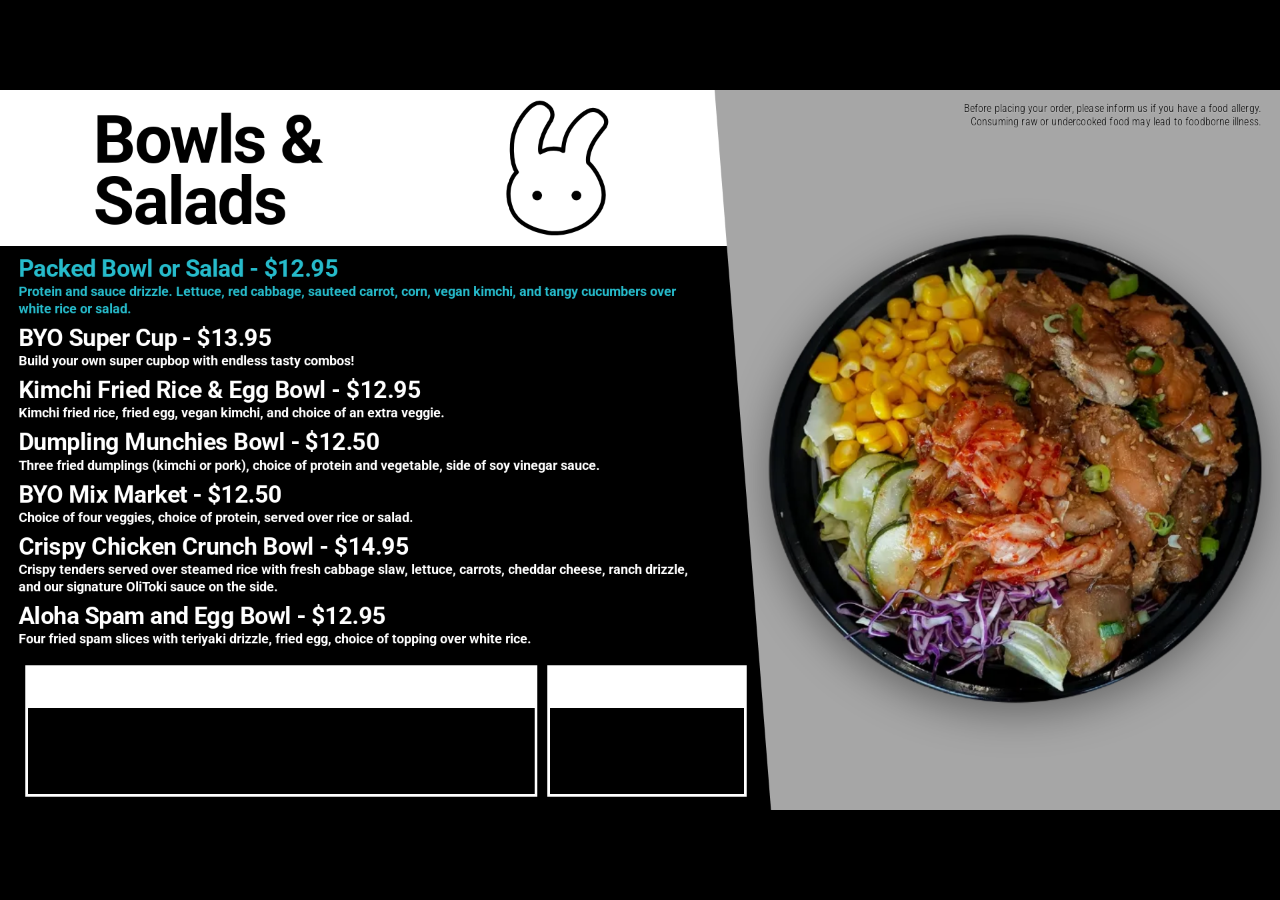
==== commit db652cd0: "QA: 2026-11-05 Use faded colors on non- pattern backgrounds (pass 1)" ====
--- a/index.html
+++ b/index.html
@@ -8,7 +8,7 @@
   <link rel="preconnect" href="https://fonts.gstatic.com" crossorigin />
   <link href="https://fonts.googleapis.com/css2?family=Roboto:wght@100;400;700;900&family=Roboto+Condensed:wght@300;700&family=Poppins:wght@300;400;700;900&display=swap" rel="stylesheet" />
   <link rel="stylesheet" href="css/motion.css?v=20260820veil12" />
-  <link rel="stylesheet" href="css/menu.css?v=20261103hr8" />
+  <link rel="stylesheet" href="css/menu.css?v=20261105cx2" />
   <link rel="stylesheet" href="css/system-font.css?v=20260814font3" />
 </head>
 <body>
@@ -142,15 +142,15 @@
   <script src="js/build-info.js?v=toki1"></script>
   <script src="js/version.js?v=toki1"></script>
   <script src="js/portrait-lattice.js?v=20260817m3"></script>
-  <script src="js/motion.js?v=20260828rf1"></script>
+  <script src="js/motion.js?v=20261105fade1"></script>
   <script src="js/box-pack.js?v=20260823boxpack8"></script>
   <script src="js/menuimg.js?v=20260828rf1"></script>
   <script src="js/weather-widget.js?v=20261102hr1"></script>
   <script src="js/halloween.js?v=20261007splash6"></script>
   <script src="js/christmas.js?v=20261102hr6"></script>
-  <script src="js/closed-status.js?v=20261005h4"></script>
+  <script src="js/closed-status.js?v=20261105cx3"></script>
   <script src="js/holiday-splash.js?v=20261008splash3"></script>
   <script src="js/holiday-roulette.js?v=20261103hr7"></script>
-  <script src="js/menu.js?v=20261103hr7"></script>
+  <script src="js/menu.js?v=20261105fade2"></script>
 </body>
 </html>
--- a/css/menu.css
+++ b/css/menu.css
@@ -2534,6 +2534,68 @@
 
 body.theme-halloween #closed-status {
   background: #1a0924;
+}
+
+/* Christmas Closed Status — PDF green plate. Art SVGs are transparent so
+   snow can sit between the big type and the small type / Santa. */
+body.theme-christmas #closed-status,
+#closed-status.is-xmas {
+  background: #0d3b2e;
+}
+
+#closed-status .closed-snow {
+  position: absolute;
+  left: 0;
+  top: 0;
+  width: 1920px;
+  height: 1080px;
+  pointer-events: none;
+  display: none;
+}
+
+#closed-status.is-xmas .closed-snow.is-back {
+  z-index: 1;
+}
+
+#closed-status.is-xmas #closed-status-art,
+#closed-status.is-xmas #closed-status-lights {
+  z-index: 2;
+}
+
+/* lightshow=1 swaps the baked gold for live fills. The img stays in the
+   stack so the snow layers keep their anchors. */
+#closed-status.is-xmas.is-lightshow #closed-status-art {
+  visibility: hidden;
+}
+
+#closed-status-lights {
+  position: absolute;
+  inset: 0;
+  width: 1920px;
+  height: 1080px;
+  display: block;
+  overflow: visible;
+  pointer-events: none;
+}
+
+#closed-status.is-xmas .closed-snow.is-mid {
+  z-index: 3;
+}
+
+#closed-status.is-xmas #closed-status-front {
+  z-index: 4;
+}
+
+#closed-status.is-xmas .closed-snow.is-front {
+  z-index: 5;
+}
+
+#closed-status.is-xmas .closed-snow.is-on {
+  display: block;
+}
+
+#closed-status-front[hidden] {
+  display: none !important;
 }
 
 body.store-closed #closed-status {
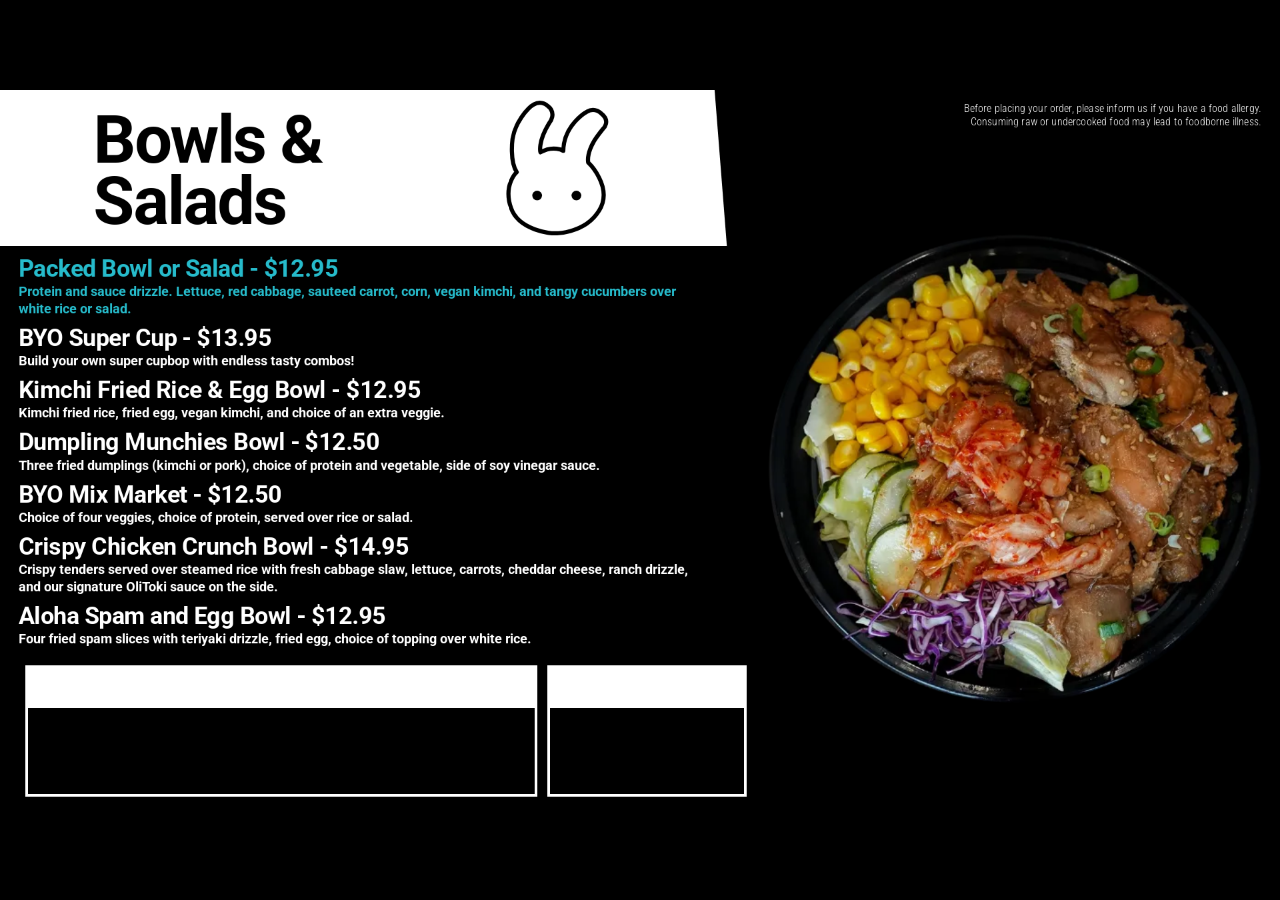
==== commit d49a5768: "QA: 2026-11-05 Use faded colors on non- pattern backgrounds (pass 2)" ====
--- a/index.html
+++ b/index.html
@@ -8,7 +8,7 @@
   <link rel="preconnect" href="https://fonts.gstatic.com" crossorigin />
   <link href="https://fonts.googleapis.com/css2?family=Roboto:wght@100;400;700;900&family=Roboto+Condensed:wght@300;700&family=Poppins:wght@300;400;700;900&display=swap" rel="stylesheet" />
   <link rel="stylesheet" href="css/motion.css?v=20260820veil12" />
-  <link rel="stylesheet" href="css/menu.css?v=20261105cx2" />
+  <link rel="stylesheet" href="css/menu.css?v=20261105ps1" />
   <link rel="stylesheet" href="css/system-font.css?v=20260814font3" />
 </head>
 <body>
@@ -151,6 +151,7 @@
   <script src="js/closed-status.js?v=20261105cx3"></script>
   <script src="js/holiday-splash.js?v=20261008splash3"></script>
   <script src="js/holiday-roulette.js?v=20261103hr7"></script>
-  <script src="js/menu.js?v=20261105fade2"></script>
+  <script src="js/plate-snow.js?v=20261105ps1"></script>
+  <script src="js/menu.js?v=20261105fade3"></script>
 </body>
 </html>
--- a/css/menu.css
+++ b/css/menu.css
@@ -2517,6 +2517,47 @@
   background-size: contain;
   z-index: 3;
   pointer-events: none;
+}
+
+/* Plate snow — Christmas open menu. ?snow= sets density (default 10).
+   Background (z1) > small > frame and type (z2–z4) > medium > plates (z5)
+   > large. Bitmaps stay small; CSS scales them. No shadow, no blur.
+   Encore puts the Family Portrait under the frame, so .is-menu-only clips
+   the medium layer to the frame and .is-mid-photo sits behind that portrait.
+   Weather (z6) and the disclaimer (z8) stay above the large flakes. */
+.plate-snow {
+  position: absolute;
+  left: 0;
+  top: 0;
+  width: 1920px;
+  height: 1080px;
+  pointer-events: none;
+  display: none;
+}
+
+.plate-snow.is-on {
+  display: block;
+}
+
+.plate-snow.is-back,
+.plate-snow.is-mid-photo {
+  z-index: 1;
+}
+
+.plate-snow.is-mid {
+  z-index: 4;
+}
+
+.plate-snow.is-front {
+  z-index: 5;
+}
+
+.plate-snow.is-mid.is-menu-only {
+  clip-path: polygon(0 0, 1071.9px 0, 1090.3px 234px, 1156.5px 1080px, 0 1080px);
+}
+
+body.board-drinks .plate-snow.is-mid.is-menu-only {
+  clip-path: polygon(1920px 0, 848.1px 0, 829.7px 234px, 763.5px 1080px, 1920px 1080px);
 }
 
 /* Closed Status — full-stage static SVG (Closed 1–4, or Closed H 1–4 on Halloween).
